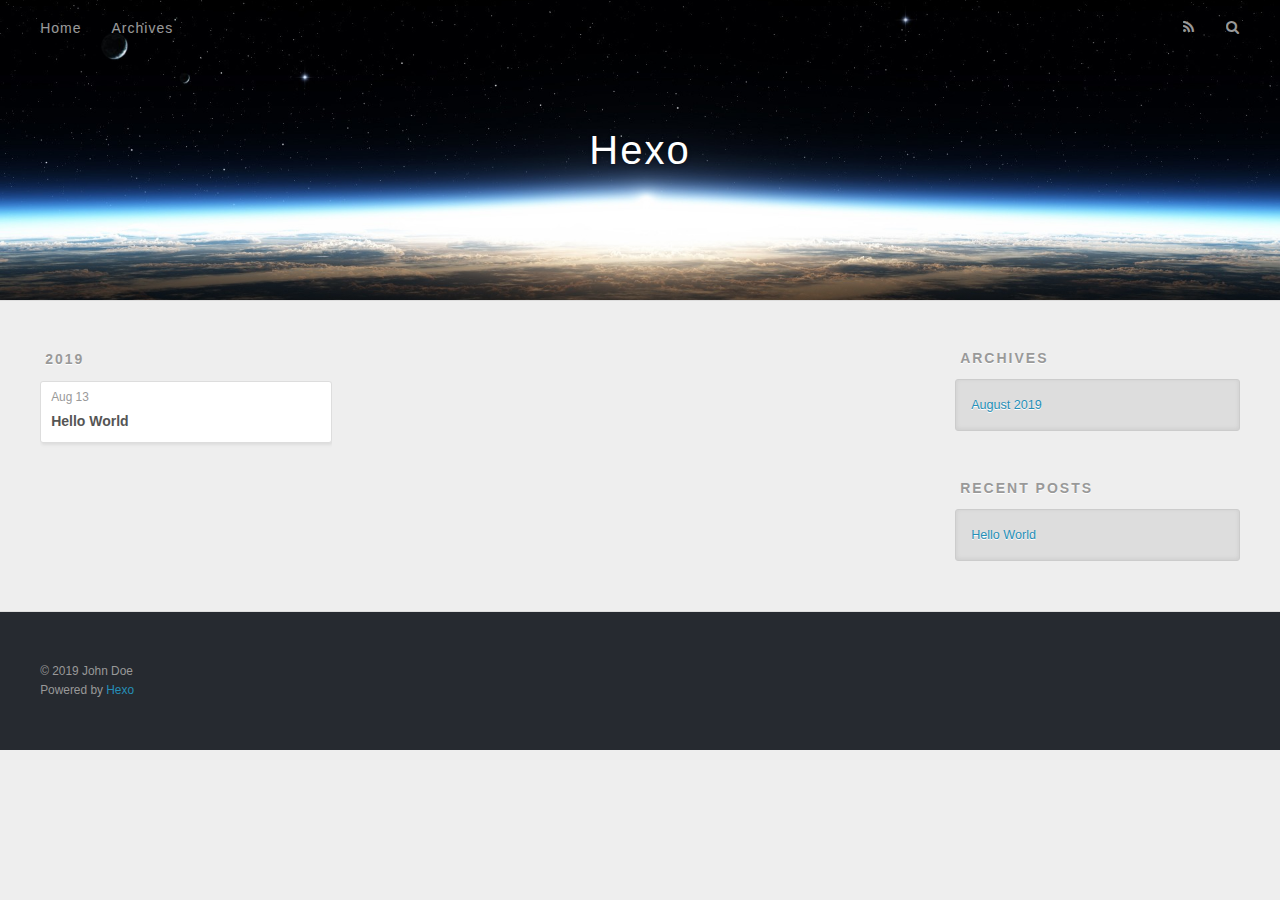
==== archives/index.html @ 09a15d5f "Site updated: 2019-08-13 16:59:25" ====
<!DOCTYPE html>
<html>
<head><meta name="generator" content="Hexo 3.9.0">
  <meta charset="utf-8">
  

  
  <title>Archives | Hexo</title>
  <meta name="viewport" content="width=device-width, initial-scale=1, maximum-scale=1">
  <meta property="og:type" content="website">
<meta property="og:title" content="Hexo">
<meta property="og:url" content="http://yoursite.com/archives/index.html">
<meta property="og:site_name" content="Hexo">
<meta property="og:locale" content="en">
<meta name="twitter:card" content="summary">
<meta name="twitter:title" content="Hexo">
  
    <link rel="alternate" href="/atom.xml" title="Hexo" type="application/atom+xml">
  
  
    <link rel="icon" href="/favicon.png">
  
  
    <link href="//fonts.googleapis.com/css?family=Source+Code+Pro" rel="stylesheet" type="text/css">
  
  <link rel="stylesheet" href="/css/style.css">
</head>
</html>
<body>
  <div id="container">
    <div id="wrap">
      <header id="header">
  <div id="banner"></div>
  <div id="header-outer" class="outer">
    <div id="header-title" class="inner">
      <h1 id="logo-wrap">
        <a href="/" id="logo">Hexo</a>
      </h1>
      
    </div>
    <div id="header-inner" class="inner">
      <nav id="main-nav">
        <a id="main-nav-toggle" class="nav-icon"></a>
        
          <a class="main-nav-link" href="/">Home</a>
        
          <a class="main-nav-link" href="/archives">Archives</a>
        
      </nav>
      <nav id="sub-nav">
        
          <a id="nav-rss-link" class="nav-icon" href="/atom.xml" title="RSS Feed"></a>
        
        <a id="nav-search-btn" class="nav-icon" title="Search"></a>
      </nav>
      <div id="search-form-wrap">
        <form action="//google.com/search" method="get" accept-charset="UTF-8" class="search-form"><input type="search" name="q" class="search-form-input" placeholder="Search"><button type="submit" class="search-form-submit">&#xF002;</button><input type="hidden" name="sitesearch" value="http://yoursite.com"></form>
      </div>
    </div>
  </div>
</header>
      <div class="outer">
        <section id="main">
  
  
    
    
      
      
      <section class="archives-wrap">
        <div class="archive-year-wrap">
          <a href="/archives/2019" class="archive-year">2019</a>
        </div>
        <div class="archives">
    
    <article class="archive-article archive-type-post">
  <div class="archive-article-inner">
    <header class="archive-article-header">
      <a href="/2019/08/13/hello-world/" class="archive-article-date">
  <time datetime="2019-08-13T07:49:22.773Z" itemprop="datePublished">Aug 13</time>
</a>
      
  
    <h1 itemprop="name">
      <a class="archive-article-title" href="/2019/08/13/hello-world/">Hello World</a>
    </h1>
  

    </header>
  </div>
</article>
  
  
    </div></section>
  


</section>
        
          <aside id="sidebar">
  
    

  
    

  
    
  
    
  <div class="widget-wrap">
    <h3 class="widget-title">Archives</h3>
    <div class="widget">
      <ul class="archive-list"><li class="archive-list-item"><a class="archive-list-link" href="/archives/2019/08/">August 2019</a></li></ul>
    </div>
  </div>


  
    
  <div class="widget-wrap">
    <h3 class="widget-title">Recent Posts</h3>
    <div class="widget">
      <ul>
        
          <li>
            <a href="/2019/08/13/hello-world/">Hello World</a>
          </li>
        
      </ul>
    </div>
  </div>

  
</aside>
        
      </div>
      <footer id="footer">
  
  <div class="outer">
    <div id="footer-info" class="inner">
      &copy; 2019 John Doe<br>
      Powered by <a href="http://hexo.io/" target="_blank">Hexo</a>
    </div>
  </div>
</footer>
    </div>
    <nav id="mobile-nav">
  
    <a href="/" class="mobile-nav-link">Home</a>
  
    <a href="/archives" class="mobile-nav-link">Archives</a>
  
</nav>
    

<script src="//ajax.googleapis.com/ajax/libs/jquery/2.0.3/jquery.min.js"></script>


  <link rel="stylesheet" href="/fancybox/jquery.fancybox.css">
  <script src="/fancybox/jquery.fancybox.pack.js"></script>


<script src="/js/script.js"></script>



  </div>
</body>
</html>
---- css/style.css ----
body {
  width: 100%;
}
body:before,
body:after {
  content: "";
  display: table;
}
body:after {
  clear: both;
}
html,
body,
div,
span,
applet,
object,
iframe,
h1,
h2,
h3,
h4,
h5,
h6,
p,
blockquote,
pre,
a,
abbr,
acronym,
address,
big,
cite,
code,
del,
dfn,
em,
img,
ins,
kbd,
q,
s,
samp,
small,
strike,
strong,
sub,
sup,
tt,
var,
dl,
dt,
dd,
ol,
ul,
li,
fieldset,
form,
label,
legend,
table,
caption,
tbody,
tfoot,
thead,
tr,
th,
td {
  margin: 0;
  padding: 0;
  border: 0;
  outline: 0;
  font-weight: inherit;
  font-style: inherit;
  font-family: inherit;
  font-size: 100%;
  vertical-align: baseline;
}
body {
  line-height: 1;
  color: #000;
  background: #fff;
}
ol,
ul {
  list-style: none;
}
table {
  border-collapse: separate;
  border-spacing: 0;
  vertical-align: middle;
}
caption,
th,
td {
  text-align: left;
  font-weight: normal;
  vertical-align: middle;
}
a img {
  border: none;
}
input,
button {
  margin: 0;
  padding: 0;
}
input::-moz-focus-inner,
button::-moz-focus-inner {
  border: 0;
  padding: 0;
}
@font-face {
  font-family: FontAwesome;
  font-style: normal;
  font-weight: normal;
  src: url("fonts/fontawesome-webfont.eot?v=#4.0.3");
  src: url("fonts/fontawesome-webfont.eot?#iefix&v=#4.0.3") format("embedded-opentype"), url("fonts/fontawesome-webfont.woff?v=#4.0.3") format("woff"), url("fonts/fontawesome-webfont.ttf?v=#4.0.3") format("truetype"), url("fonts/fontawesome-webfont.svg#fontawesomeregular?v=#4.0.3") format("svg");
}
html,
body,
#container {
  height: 100%;
}
body {
  background: #eee;
  font: 14px -apple-system, BlinkMacSystemFont, "Segoe UI", "Roboto", "Oxygen", "Ubuntu", "Cantarell", "Fira Sans", "Droid Sans", "Helvetica Neue", sans-serif;
  -webkit-text-size-adjust: 100%;
}
.outer {
  max-width: 1220px;
  margin: 0 auto;
  padding: 0 20px;
}
.outer:before,
.outer:after {
  content: "";
  display: table;
}
.outer:after {
  clear: both;
}
.inner {
  display: inline;
  float: left;
  width: 98.33333333333333%;
  margin: 0 0.833333333333333%;
}
.left,
.alignleft {
  float: left;
}
.right,
.alignright {
  float: right;
}
.clear {
  clear: both;
}
#container {
  position: relative;
}
.mobile-nav-on {
  overflow: hidden;
}
#wrap {
  height: 100%;
  width: 100%;
  position: absolute;
  top: 0;
  left: 0;
  -webkit-transition: 0.2s ease-out;
  -moz-transition: 0.2s ease-out;
  -ms-transition: 0.2s ease-out;
  transition: 0.2s ease-out;
  z-index: 1;
  background: #eee;
}
.mobile-nav-on #wrap {
  left: 280px;
}
@media screen and (min-width: 768px) {
  #main {
    display: inline;
    float: left;
    width: 73.33333333333333%;
    margin: 0 0.833333333333333%;
  }
}
.article-date,
.article-category-link,
.archive-year,
.widget-title {
  text-decoration: none;
  text-transform: uppercase;
  letter-spacing: 2px;
  color: #999;
  margin-bottom: 1em;
  margin-left: 5px;
  line-height: 1em;
  text-shadow: 0 1px #fff;
  font-weight: bold;
}
.article-inner,
.archive-article-inner {
  background: #fff;
  -webkit-box-shadow: 1px 2px 3px #ddd;
  box-shadow: 1px 2px 3px #ddd;
  border: 1px solid #ddd;
  border-radius: 3px;
}
.article-entry h1,
.widget h1 {
  font-size: 2em;
}
.article-entry h2,
.widget h2 {
  font-size: 1.5em;
}
.article-entry h3,
.widget h3 {
  font-size: 1.3em;
}
.article-entry h4,
.widget h4 {
  font-size: 1.2em;
}
.article-entry h5,
.widget h5 {
  font-size: 1em;
}
.article-entry h6,
.widget h6 {
  font-size: 1em;
  color: #999;
}
.article-entry hr,
.widget hr {
  border: 1px dashed #ddd;
}
.article-entry strong,
.widget strong {
  font-weight: bold;
}
.article-entry em,
.widget em,
.article-entry cite,
.widget cite {
  font-style: italic;
}
.article-entry sup,
.widget sup,
.article-entry sub,
.widget sub {
  font-size: 0.75em;
  line-height: 0;
  position: relative;
  vertical-align: baseline;
}
.article-entry sup,
.widget sup {
  top: -0.5em;
}
.article-entry sub,
.widget sub {
  bottom: -0.2em;
}
.article-entry small,
.widget small {
  font-size: 0.85em;
}
.article-entry acronym,
.widget acronym,
.article-entry abbr,
.widget abbr {
  border-bottom: 1px dotted;
}
.article-entry ul,
.widget ul,
.article-entry ol,
.widget ol,
.article-entry dl,
.widget dl {
  margin: 0 20px;
  line-height: 1.6em;
}
.article-entry ul ul,
.widget ul ul,
.article-entry ol ul,
.widget ol ul,
.article-entry ul ol,
.widget ul ol,
.article-entry ol ol,
.widget ol ol {
  margin-top: 0;
  margin-bottom: 0;
}
.article-entry ul,
.widget ul {
  list-style: disc;
}
.article-entry ol,
.widget ol {
  list-style: decimal;
}
.article-entry dt,
.widget dt {
  font-weight: bold;
}
#header {
  height: 300px;
  position: relative;
  border-bottom: 1px solid #ddd;
}
#header:before,
#header:after {
  content: "";
  position: absolute;
  left: 0;
  right: 0;
  height: 40px;
}
#header:before {
  top: 0;
  background: -webkit-linear-gradient(rgba(0,0,0,0.2), transparent);
  background: -moz-linear-gradient(rgba(0,0,0,0.2), transparent);
  background: -ms-linear-gradient(rgba(0,0,0,0.2), transparent);
  background: linear-gradient(rgba(0,0,0,0.2), transparent);
}
#header:after {
  bottom: 0;
  background: -webkit-linear-gradient(transparent, rgba(0,0,0,0.2));
  background: -moz-linear-gradient(transparent, rgba(0,0,0,0.2));
  background: -ms-linear-gradient(transparent, rgba(0,0,0,0.2));
  background: linear-gradient(transparent, rgba(0,0,0,0.2));
}
#header-outer {
  height: 100%;
  position: relative;
}
#header-inner {
  position: relative;
  overflow: hidden;
}
#banner {
  position: absolute;
  top: 0;
  left: 0;
  width: 100%;
  height: 100%;
  background: url("images/banner.jpg") center #000;
  -webkit-background-size: cover;
  -moz-background-size: cover;
  background-size: cover;
  z-index: -1;
}
#header-title {
  text-align: center;
  height: 40px;
  position: absolute;
  top: 50%;
  left: 0;
  margin-top: -20px;
}
#logo,
#subtitle {
  text-decoration: none;
  color: #fff;
  font-weight: 300;
  text-shadow: 0 1px 4px rgba(0,0,0,0.3);
}
#logo {
  font-size: 40px;
  line-height: 40px;
  letter-spacing: 2px;
}
#subtitle {
  font-size: 16px;
  line-height: 16px;
  letter-spacing: 1px;
}
#subtitle-wrap {
  margin-top: 16px;
}
#main-nav {
  float: left;
  margin-left: -15px;
}
.nav-icon,
.main-nav-link {
  float: left;
  color: #fff;
  opacity: 0.6;
  text-decoration: none;
  text-shadow: 0 1px rgba(0,0,0,0.2);
  -webkit-transition: opacity 0.2s;
  -moz-transition: opacity 0.2s;
  -ms-transition: opacity 0.2s;
  transition: opacity 0.2s;
  display: block;
  padding: 20px 15px;
}
.nav-icon:hover,
.main-nav-link:hover {
  opacity: 1;
}
.nav-icon {
  font-family: FontAwesome;
  text-align: center;
  font-size: 14px;
  width: 14px;
  height: 14px;
  padding: 20px 15px;
  position: relative;
  cursor: pointer;
}
.main-nav-link {
  font-weight: 300;
  letter-spacing: 1px;
}
@media screen and (max-width: 479px) {
  .main-nav-link {
    display: none;
  }
}
#main-nav-toggle {
  display: none;
}
#main-nav-toggle:before {
  content: "\f0c9";
}
@media screen and (max-width: 479px) {
  #main-nav-toggle {
    display: block;
  }
}
#sub-nav {
  float: right;
  margin-right: -15px;
}
#nav-rss-link:before {
  content: "\f09e";
}
#nav-search-btn:before {
  content: "\f002";
}
#search-form-wrap {
  position: absolute;
  top: 15px;
  width: 150px;
  height: 30px;
  right: -150px;
  opacity: 0;
  -webkit-transition: 0.2s ease-out;
  -moz-transition: 0.2s ease-out;
  -ms-transition: 0.2s ease-out;
  transition: 0.2s ease-out;
}
#search-form-wrap.on {
  opacity: 1;
  right: 0;
}
@media screen and (max-width: 479px) {
  #search-form-wrap {
    width: 100%;
    right: -100%;
  }
}
.search-form {
  position: absolute;
  top: 0;
  left: 0;
  right: 0;
  background: #fff;
  padding: 5px 15px;
  border-radius: 15px;
  -webkit-box-shadow: 0 0 10px rgba(0,0,0,0.3);
  box-shadow: 0 0 10px rgba(0,0,0,0.3);
}
.search-form-input {
  border: none;
  background: none;
  color: #555;
  width: 100%;
  font: 13px -apple-system, BlinkMacSystemFont, "Segoe UI", "Roboto", "Oxygen", "Ubuntu", "Cantarell", "Fira Sans", "Droid Sans", "Helvetica Neue", sans-serif;
  outline: none;
}
.search-form-input::-webkit-search-results-decoration,
.search-form-input::-webkit-search-cancel-button {
  -webkit-appearance: none;
}
.search-form-submit {
  position: absolute;
  top: 50%;
  right: 10px;
  margin-top: -7px;
  font: 13px FontAwesome;
  border: none;
  background: none;
  color: #bbb;
  cursor: pointer;
}
.search-form-submit:hover,
.search-form-submit:focus {
  color: #777;
}
.article {
  margin: 50px 0;
}
.article-inner {
  overflow: hidden;
}
.article-meta:before,
.article-meta:after {
  content: "";
  display: table;
}
.article-meta:after {
  clear: both;
}
.article-date {
  float: left;
}
.article-category {
  float: left;
  line-height: 1em;
  color: #ccc;
  text-shadow: 0 1px #fff;
  margin-left: 8px;
}
.article-category:before {
  content: "\2022";
}
.article-category-link {
  margin: 0 12px 1em;
}
.article-header {
  padding: 20px 20px 0;
}
.article-title {
  text-decoration: none;
  font-size: 2em;
  font-weight: bold;
  color: #555;
  line-height: 1.1em;
  -webkit-transition: color 0.2s;
  -moz-transition: color 0.2s;
  -ms-transition: color 0.2s;
  transition: color 0.2s;
}
a.article-title:hover {
  color: #258fb8;
}
.article-entry {
  color: #555;
  padding: 0 20px;
}
.article-entry:before,
.article-entry:after {
  content: "";
  display: table;
}
.article-entry:after {
  clear: both;
}
.article-entry p,
.article-entry table {
  line-height: 1.6em;
  margin: 1.6em 0;
}
.article-entry h1,
.article-entry h2,
.article-entry h3,
.article-entry h4,
.article-entry h5,
.article-entry h6 {
  font-weight: bold;
}
.article-entry h1,
.article-entry h2,
.article-entry h3,
.article-entry h4,
.article-entry h5,
.article-entry h6 {
  line-height: 1.1em;
  margin: 1.1em 0;
}
.article-entry a {
  color: #258fb8;
  text-decoration: none;
}
.article-entry a:hover {
  text-decoration: underline;
}
.article-entry ul,
.article-entry ol,
.article-entry dl {
  margin-top: 1.6em;
  margin-bottom: 1.6em;
}
.article-entry img,
.article-entry video {
  max-width: 100%;
  height: auto;
  display: block;
  margin: auto;
}
.article-entry iframe {
  border: none;
}
.article-entry table {
  width: 100%;
  border-collapse: collapse;
  border-spacing: 0;
}
.article-entry th {
  font-weight: bold;
  border-bottom: 3px solid #ddd;
  padding-bottom: 0.5em;
}
.article-entry td {
  border-bottom: 1px solid #ddd;
  padding: 10px 0;
}
.article-entry blockquote {
  font-family: Georgia, "Times New Roman", serif;
  font-size: 1.4em;
  margin: 1.6em 20px;
  text-align: center;
}
.article-entry blockquote footer {
  font-size: 14px;
  margin: 1.6em 0;
  font-family: -apple-system, BlinkMacSystemFont, "Segoe UI", "Roboto", "Oxygen", "Ubuntu", "Cantarell", "Fira Sans", "Droid Sans", "Helvetica Neue", sans-serif;
}
.article-entry blockquote footer cite:before {
  content: "—";
  padding: 0 0.5em;
}
.article-entry .pullquote {
  text-align: left;
  width: 45%;
  margin: 0;
}
.article-entry .pullquote.left {
  margin-left: 0.5em;
  margin-right: 1em;
}
.article-entry .pullquote.right {
  margin-right: 0.5em;
  margin-left: 1em;
}
.article-entry .caption {
  color: #999;
  display: block;
  font-size: 0.9em;
  margin-top: 0.5em;
  position: relative;
  text-align: center;
}
.article-entry .video-container {
  position: relative;
  padding-top: 56.25%;
  height: 0;
  overflow: hidden;
}
.article-entry .video-container iframe,
.article-entry .video-container object,
.article-entry .video-container embed {
  position: absolute;
  top: 0;
  left: 0;
  width: 100%;
  height: 100%;
  margin-top: 0;
}
.article-more-link a {
  display: inline-block;
  line-height: 1em;
  padding: 6px 15px;
  border-radius: 15px;
  background: #eee;
  color: #999;
  text-shadow: 0 1px #fff;
  text-decoration: none;
}
.article-more-link a:hover {
  background: #258fb8;
  color: #fff;
  text-decoration: none;
  text-shadow: 0 1px #1e7293;
}
.article-footer {
  font-size: 0.85em;
  line-height: 1.6em;
  border-top: 1px solid #ddd;
  padding-top: 1.6em;
  margin: 0 20px 20px;
}
.article-footer:before,
.article-footer:after {
  content: "";
  display: table;
}
.article-footer:after {
  clear: both;
}
.article-footer a {
  color: #999;
  text-decoration: none;
}
.article-footer a:hover {
  color: #555;
}
.article-tag-list-item {
  float: left;
  margin-right: 10px;
}
.article-tag-list-link:before {
  content: "#";
}
.article-comment-link {
  float: right;
}
.article-comment-link:before {
  content: "\f075";
  font-family: FontAwesome;
  padding-right: 8px;
}
.article-share-link {
  cursor: pointer;
  float: right;
  margin-left: 20px;
}
.article-share-link:before {
  content: "\f064";
  font-family: FontAwesome;
  padding-right: 6px;
}
#article-nav {
  position: relative;
}
#article-nav:before,
#article-nav:after {
  content: "";
  display: table;
}
#article-nav:after {
  clear: both;
}
@media screen and (min-width: 768px) {
  #article-nav {
    margin: 50px 0;
  }
  #article-nav:before {
    width: 8px;
    height: 8px;
    position: absolute;
    top: 50%;
    left: 50%;
    margin-top: -4px;
    margin-left: -4px;
    content: "";
    border-radius: 50%;
    background: #ddd;
    -webkit-box-shadow: 0 1px 2px #fff;
    box-shadow: 0 1px 2px #fff;
  }
}
.article-nav-link-wrap {
  text-decoration: none;
  text-shadow: 0 1px #fff;
  color: #999;
  -webkit-box-sizing: border-box;
  -moz-box-sizing: border-box;
  box-sizing: border-box;
  margin-top: 50px;
  text-align: center;
  display: block;
}
.article-nav-link-wrap:hover {
  color: #555;
}
@media screen and (min-width: 768px) {
  .article-nav-link-wrap {
    width: 50%;
    margin-top: 0;
  }
}
@media screen and (min-width: 768px) {
  #article-nav-newer {
    float: left;
    text-align: right;
    padding-right: 20px;
  }
}
@media screen and (min-width: 768px) {
  #article-nav-older {
    float: right;
    text-align: left;
    padding-left: 20px;
  }
}
.article-nav-caption {
  text-transform: uppercase;
  letter-spacing: 2px;
  color: #ddd;
  line-height: 1em;
  font-weight: bold;
}
#article-nav-newer .article-nav-caption {
  margin-right: -2px;
}
.article-nav-title {
  font-size: 0.85em;
  line-height: 1.6em;
  margin-top: 0.5em;
}
.article-share-box {
  position: absolute;
  display: none;
  background: #fff;
  -webkit-box-shadow: 1px 2px 10px rgba(0,0,0,0.2);
  box-shadow: 1px 2px 10px rgba(0,0,0,0.2);
  border-radius: 3px;
  margin-left: -145px;
  overflow: hidden;
  z-index: 1;
}
.article-share-box.on {
  display: block;
}
.article-share-input {
  width: 100%;
  background: none;
  -webkit-box-sizing: border-box;
  -moz-box-sizing: border-box;
  box-sizing: border-box;
  font: 14px -apple-system, BlinkMacSystemFont, "Segoe UI", "Roboto", "Oxygen", "Ubuntu", "Cantarell", "Fira Sans", "Droid Sans", "Helvetica Neue", sans-serif;
  padding: 0 15px;
  color: #555;
  outline: none;
  border: 1px solid #ddd;
  border-radius: 3px 3px 0 0;
  height: 36px;
  line-height: 36px;
}
.article-share-links {
  background: #eee;
}
.article-share-links:before,
.article-share-links:after {
  content: "";
  display: table;
}
.article-share-links:after {
  clear: both;
}
.article-share-twitter,
.article-share-facebook,
.article-share-pinterest,
.article-share-google {
  width: 50px;
  height: 36px;
  display: block;
  float: left;
  position: relative;
  color: #999;
  text-shadow: 0 1px #fff;
}
.article-share-twitter:before,
.article-share-facebook:before,
.article-share-pinterest:before,
.article-share-google:before {
  font-size: 20px;
  font-family: FontAwesome;
  width: 20px;
  height: 20px;
  position: absolute;
  top: 50%;
  left: 50%;
  margin-top: -10px;
  margin-left: -10px;
  text-align: center;
}
.article-share-twitter:hover,
.article-share-facebook:hover,
.article-share-pinterest:hover,
.article-share-google:hover {
  color: #fff;
}
.article-share-twitter:before {
  content: "\f099";
}
.article-share-twitter:hover {
  background: #00aced;
  text-shadow: 0 1px #008abe;
}
.article-share-facebook:before {
  content: "\f09a";
}
.article-share-facebook:hover {
  background: #3b5998;
  text-shadow: 0 1px #2f477a;
}
.article-share-pinterest:before {
  content: "\f0d2";
}
.article-share-pinterest:hover {
  background: #cb2027;
  text-shadow: 0 1px #a21a1f;
}
.article-share-google:before {
  content: "\f0d5";
}
.article-share-google:hover {
  background: #dd4b39;
  text-shadow: 0 1px #be3221;
}
.article-gallery {
  background: #000;
  position: relative;
}
.article-gallery-photos {
  position: relative;
  overflow: hidden;
}
.article-gallery-img {
  display: none;
  max-width: 100%;
}
.article-gallery-img:first-child {
  display: block;
}
.article-gallery-img.loaded {
  position: absolute;
  display: block;
}
.article-gallery-img img {
  display: block;
  max-width: 100%;
  margin: 0 auto;
}
#comments {
  background: #fff;
  -webkit-box-shadow: 1px 2px 3px #ddd;
  box-shadow: 1px 2px 3px #ddd;
  padding: 20px;
  border: 1px solid #ddd;
  border-radius: 3px;
  margin: 50px 0;
}
#comments a {
  color: #258fb8;
}
.archives-wrap {
  margin: 50px 0;
}
.archives:before,
.archives:after {
  content: "";
  display: table;
}
.archives:after {
  clear: both;
}
.archive-year-wrap {
  margin-bottom: 1em;
}
.archives {
  -webkit-column-gap: 10px;
  -moz-column-gap: 10px;
  column-gap: 10px;
}
@media screen and (min-width: 480px) and (max-width: 767px) {
  .archives {
    -webkit-column-count: 2;
    -moz-column-count: 2;
    column-count: 2;
  }
}
@media screen and (min-width: 768px) {
  .archives {
    -webkit-column-count: 3;
    -moz-column-count: 3;
    column-count: 3;
  }
}
.archive-article {
  -webkit-column-break-inside: avoid;
  page-break-inside: avoid;
  overflow: hidden;
  break-inside: avoid-column;
}
.archive-article-inner {
  padding: 10px;
  margin-bottom: 15px;
}
.archive-article-title {
  text-decoration: none;
  font-weight: bold;
  color: #555;
  -webkit-transition: color 0.2s;
  -moz-transition: color 0.2s;
  -ms-transition: color 0.2s;
  transition: color 0.2s;
  line-height: 1.6em;
}
.archive-article-title:hover {
  color: #258fb8;
}
.archive-article-footer {
  margin-top: 1em;
}
.archive-article-date {
  color: #999;
  text-decoration: none;
  font-size: 0.85em;
  line-height: 1em;
  margin-bottom: 0.5em;
  display: block;
}
#page-nav {
  margin: 50px auto;
  background: #fff;
  -webkit-box-shadow: 1px 2px 3px #ddd;
  box-shadow: 1px 2px 3px #ddd;
  border: 1px solid #ddd;
  border-radius: 3px;
  text-align: center;
  color: #999;
  overflow: hidden;
}
#page-nav:before,
#page-nav:after {
  content: "";
  display: table;
}
#page-nav:after {
  clear: both;
}
#page-nav a,
#page-nav span {
  padding: 10px 20px;
  line-height: 1;
  height: 2ex;
}
#page-nav a {
  color: #999;
  text-decoration: none;
}
#page-nav a:hover {
  background: #999;
  color: #fff;
}
#page-nav .prev {
  float: left;
}
#page-nav .next {
  float: right;
}
#page-nav .page-number {
  display: inline-block;
}
@media screen and (max-width: 479px) {
  #page-nav .page-number {
    display: none;
  }
}
#page-nav .current {
  color: #555;
  font-weight: bold;
}
#page-nav .space {
  color: #ddd;
}
#footer {
  background: #262a30;
  padding: 50px 0;
  border-top: 1px solid #ddd;
  color: #999;
}
#footer a {
  color: #258fb8;
  text-decoration: none;
}
#footer a:hover {
  text-decoration: underline;
}
#footer-info {
  line-height: 1.6em;
  font-size: 0.85em;
}
.article-entry pre,
.article-entry .highlight {
  background: #2d2d2d;
  margin: 0 -20px;
  padding: 15px 20px;
  border-style: solid;
  border-color: #ddd;
  border-width: 1px 0;
  overflow: auto;
  color: #ccc;
  line-height: 22.400000000000002px;
}
.article-entry .highlight .gutter pre,
.article-entry .gist .gist-file .gist-data .line-numbers {
  color: #666;
  font-size: 0.85em;
}
.article-entry pre,
.article-entry code {
  font-family: "Source Code Pro", Consolas, Monaco, Menlo, Consolas, monospace;
}
.article-entry code {
  background: #eee;
  text-shadow: 0 1px #fff;
  padding: 0 0.3em;
}
.article-entry pre code {
  background: none;
  text-shadow: none;
  padding: 0;
}
.article-entry .highlight pre {
  border: none;
  margin: 0;
  padding: 0;
}
.article-entry .highlight table {
  margin: 0;
  width: auto;
}
.article-entry .highlight td {
  border: none;
  padding: 0;
}
.article-entry .highlight figcaption {
  font-size: 0.85em;
  color: #999;
  line-height: 1em;
  margin-bottom: 1em;
}
.article-entry .highlight figcaption:before,
.article-entry .highlight figcaption:after {
  content: "";
  display: table;
}
.article-entry .highlight figcaption:after {
  clear: both;
}
.article-entry .highlight figcaption a {
  float: right;
}
.article-entry .highlight .gutter pre {
  text-align: right;
  padding-right: 20px;
}
.article-entry .highlight .line {
  height: 22.400000000000002px;
}
.article-entry .highlight .line.marked {
  background: #515151;
}
.article-entry .gist {
  margin: 0 -20px;
  border-style: solid;
  border-color: #ddd;
  border-width: 1px 0;
  background: #2d2d2d;
  padding: 15px 20px 15px 0;
}
.article-entry .gist .gist-file {
  border: none;
  font-family: "Source Code Pro", Consolas, Monaco, Menlo, Consolas, monospace;
  margin: 0;
}
.article-entry .gist .gist-file .gist-data {
  background: none;
  border: none;
}
.article-entry .gist .gist-file .gist-data .line-numbers {
  background: none;
  border: none;
  padding: 0 20px 0 0;
}
.article-entry .gist .gist-file .gist-data .line-data {
  padding: 0 !important;
}
.article-entry .gist .gist-file .highlight {
  margin: 0;
  padding: 0;
  border: none;
}
.article-entry .gist .gist-file .gist-meta {
  background: #2d2d2d;
  color: #999;
  font: 0.85em -apple-system, BlinkMacSystemFont, "Segoe UI", "Roboto", "Oxygen", "Ubuntu", "Cantarell", "Fira Sans", "Droid Sans", "Helvetica Neue", sans-serif;
  text-shadow: 0 0;
  padding: 0;
  margin-top: 1em;
  margin-left: 20px;
}
.article-entry .gist .gist-file .gist-meta a {
  color: #258fb8;
  font-weight: normal;
}
.article-entry .gist .gist-file .gist-meta a:hover {
  text-decoration: underline;
}
pre .comment,
pre .title {
  color: #999;
}
pre .variable,
pre .attribute,
pre .tag,
pre .regexp,
pre .ruby .constant,
pre .xml .tag .title,
pre .xml .pi,
pre .xml .doctype,
pre .html .doctype,
pre .css .id,
pre .css .class,
pre .css .pseudo {
  color: #f2777a;
}
pre .number,
pre .preprocessor,
pre .built_in,
pre .literal,
pre .params,
pre .constant {
  color: #f99157;
}
pre .class,
pre .ruby .class .title,
pre .css .rules .attribute {
  color: #9c9;
}
pre .string,
pre .value,
pre .inheritance,
pre .header,
pre .ruby .symbol,
pre .xml .cdata {
  color: #9c9;
}
pre .css .hexcolor {
  color: #6cc;
}
pre .function,
pre .python .decorator,
pre .python .title,
pre .ruby .function .title,
pre .ruby .title .keyword,
pre .perl .sub,
pre .javascript .title,
pre .coffeescript .title {
  color: #69c;
}
pre .keyword,
pre .javascript .function {
  color: #c9c;
}
@media screen and (max-width: 479px) {
  #mobile-nav {
    position: absolute;
    top: 0;
    left: 0;
    width: 280px;
    height: 100%;
    background: #191919;
    border-right: 1px solid #fff;
  }
}
@media screen and (max-width: 479px) {
  .mobile-nav-link {
    display: block;
    color: #999;
    text-decoration: none;
    padding: 15px 20px;
    font-weight: bold;
  }
  .mobile-nav-link:hover {
    color: #fff;
  }
}
@media screen and (min-width: 768px) {
  #sidebar {
    display: inline;
    float: left;
    width: 23.333333333333332%;
    margin: 0 0.833333333333333%;
  }
}
.widget-wrap {
  margin: 50px 0;
}
.widget {
  color: #777;
  text-shadow: 0 1px #fff;
  background: #ddd;
  -webkit-box-shadow: 0 -1px 4px #ccc inset;
  box-shadow: 0 -1px 4px #ccc inset;
  border: 1px solid #ccc;
  padding: 15px;
  border-radius: 3px;
}
.widget a {
  color: #258fb8;
  text-decoration: none;
}
.widget a:hover {
  text-decoration: underline;
}
.widget ul ul,
.widget ol ul,
.widget dl ul,
.widget ul ol,
.widget ol ol,
.widget dl ol,
.widget ul dl,
.widget ol dl,
.widget dl dl {
  margin-left: 15px;
  list-style: disc;
}
.widget {
  line-height: 1.6em;
  word-wrap: break-word;
  font-size: 0.9em;
}
.widget ul,
.widget ol {
  list-style: none;
  margin: 0;
}
.widget ul ul,
.widget ol ul,
.widget ul ol,
.widget ol ol {
  margin: 0 20px;
}
.widget ul ul,
.widget ol ul {
  list-style: disc;
}
.widget ul ol,
.widget ol ol {
  list-style: decimal;
}
.category-list-count,
.tag-list-count,
.archive-list-count {
  padding-left: 5px;
  color: #999;
  font-size: 0.85em;
}
.category-list-count:before,
.tag-list-count:before,
.archive-list-count:before {
  content: "(";
}
.category-list-count:after,
.tag-list-count:after,
.archive-list-count:after {
  content: ")";
}
.tagcloud a {
  margin-right: 5px;
  display: inline-block;
}
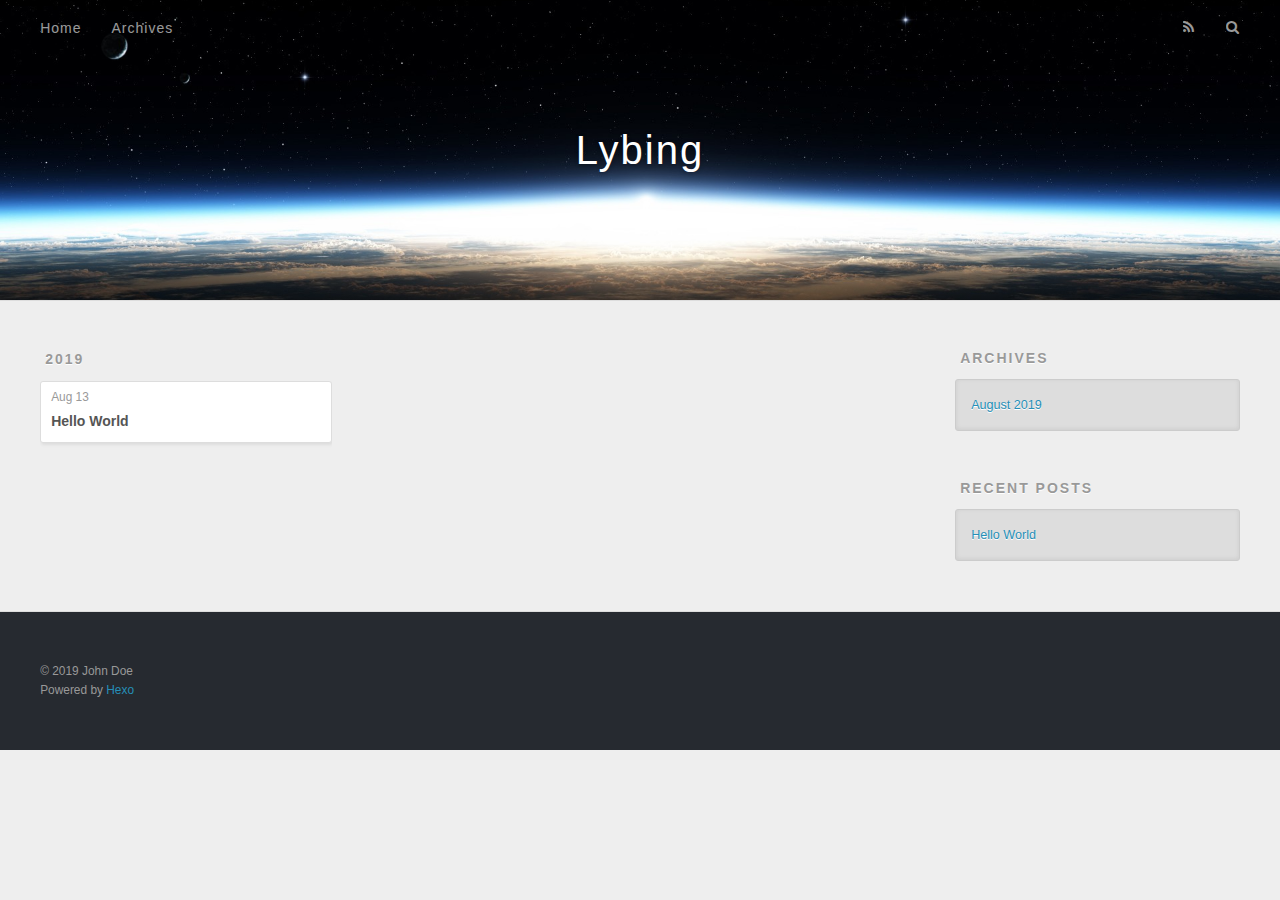
==== commit 02fc23bc: "Site updated: 2019-08-13 17:02:22" ====
--- a/archives/index.html
+++ b/archives/index.html
@@ -5,17 +5,18 @@
   
 
   
-  <title>Archives | Hexo</title>
+  <title>Archives | Lybing</title>
   <meta name="viewport" content="width=device-width, initial-scale=1, maximum-scale=1">
-  <meta property="og:type" content="website">
-<meta property="og:title" content="Hexo">
+  <meta name="keywords" content="C++,Java">
+<meta property="og:type" content="website">
+<meta property="og:title" content="Lybing">
 <meta property="og:url" content="http://yoursite.com/archives/index.html">
-<meta property="og:site_name" content="Hexo">
+<meta property="og:site_name" content="Lybing">
 <meta property="og:locale" content="en">
 <meta name="twitter:card" content="summary">
-<meta name="twitter:title" content="Hexo">
+<meta name="twitter:title" content="Lybing">
   
-    <link rel="alternate" href="/atom.xml" title="Hexo" type="application/atom+xml">
+    <link rel="alternate" href="/atom.xml" title="Lybing" type="application/atom+xml">
   
   
     <link rel="icon" href="/favicon.png">
@@ -34,7 +35,7 @@
   <div id="header-outer" class="outer">
     <div id="header-title" class="inner">
       <h1 id="logo-wrap">
-        <a href="/" id="logo">Hexo</a>
+        <a href="/" id="logo">Lybing</a>
       </h1>
       
     </div>
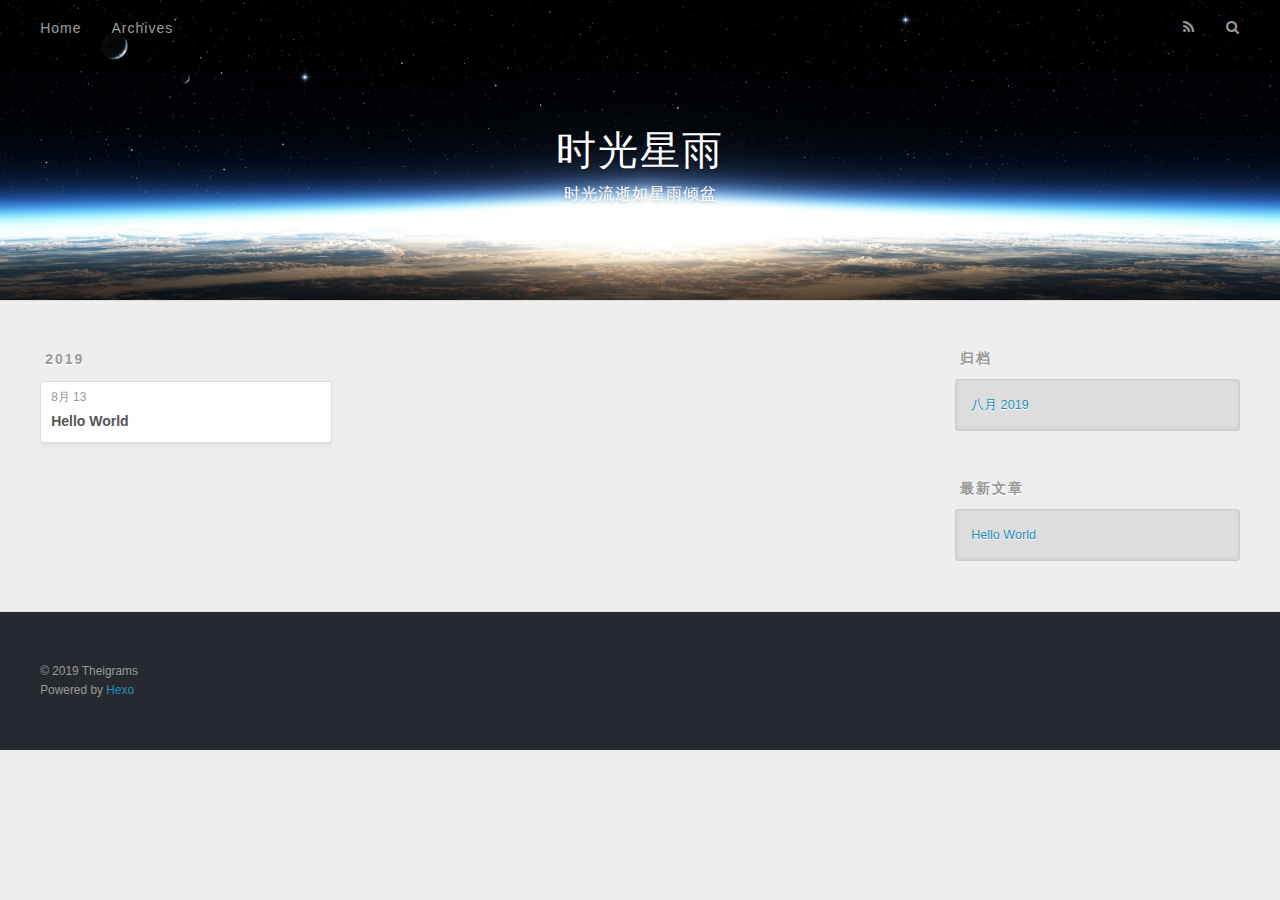
==== commit 2868e224: "Site updated: 2019-08-13 17:12:37" ====
--- a/archives/index.html
+++ b/archives/index.html
@@ -5,18 +5,21 @@
   
 
   
-  <title>Archives | Lybing</title>
+  <title>归档 | 时光星雨</title>
   <meta name="viewport" content="width=device-width, initial-scale=1, maximum-scale=1">
-  <meta name="keywords" content="C++,Java">
+  <meta name="description" content="Master record">
+<meta name="keywords" content="Python, Manjaro, Machine Learning">
 <meta property="og:type" content="website">
-<meta property="og:title" content="Lybing">
+<meta property="og:title" content="时光星雨">
 <meta property="og:url" content="http://yoursite.com/archives/index.html">
-<meta property="og:site_name" content="Lybing">
-<meta property="og:locale" content="en">
+<meta property="og:site_name" content="时光星雨">
+<meta property="og:description" content="Master record">
+<meta property="og:locale" content="zh-CN">
 <meta name="twitter:card" content="summary">
-<meta name="twitter:title" content="Lybing">
+<meta name="twitter:title" content="时光星雨">
+<meta name="twitter:description" content="Master record">
   
-    <link rel="alternate" href="/atom.xml" title="Lybing" type="application/atom+xml">
+    <link rel="alternate" href="/atom.xml" title="时光星雨" type="application/atom+xml">
   
   
     <link rel="icon" href="/favicon.png">
@@ -35,8 +38,12 @@
   <div id="header-outer" class="outer">
     <div id="header-title" class="inner">
       <h1 id="logo-wrap">
-        <a href="/" id="logo">Lybing</a>
+        <a href="/" id="logo">时光星雨</a>
       </h1>
+      
+        <h2 id="subtitle-wrap">
+          <a href="/" id="subtitle">时光流逝如星雨倾盆</a>
+        </h2>
       
     </div>
     <div id="header-inner" class="inner">
@@ -52,7 +59,7 @@
         
           <a id="nav-rss-link" class="nav-icon" href="/atom.xml" title="RSS Feed"></a>
         
-        <a id="nav-search-btn" class="nav-icon" title="Search"></a>
+        <a id="nav-search-btn" class="nav-icon" title="搜索"></a>
       </nav>
       <div id="search-form-wrap">
         <form action="//google.com/search" method="get" accept-charset="UTF-8" class="search-form"><input type="search" name="q" class="search-form-input" placeholder="Search"><button type="submit" class="search-form-submit">&#xF002;</button><input type="hidden" name="sitesearch" value="http://yoursite.com"></form>
@@ -78,7 +85,7 @@
   <div class="archive-article-inner">
     <header class="archive-article-header">
       <a href="/2019/08/13/hello-world/" class="archive-article-date">
-  <time datetime="2019-08-13T07:49:22.773Z" itemprop="datePublished">Aug 13</time>
+  <time datetime="2019-08-13T07:49:22.773Z" itemprop="datePublished">8月 13</time>
 </a>
       
   
@@ -110,9 +117,9 @@
   
     
   <div class="widget-wrap">
-    <h3 class="widget-title">Archives</h3>
+    <h3 class="widget-title">归档</h3>
     <div class="widget">
-      <ul class="archive-list"><li class="archive-list-item"><a class="archive-list-link" href="/archives/2019/08/">August 2019</a></li></ul>
+      <ul class="archive-list"><li class="archive-list-item"><a class="archive-list-link" href="/archives/2019/08/">八月 2019</a></li></ul>
     </div>
   </div>
 
@@ -120,7 +127,7 @@
   
     
   <div class="widget-wrap">
-    <h3 class="widget-title">Recent Posts</h3>
+    <h3 class="widget-title">最新文章</h3>
     <div class="widget">
       <ul>
         
@@ -140,7 +147,7 @@
   
   <div class="outer">
     <div id="footer-info" class="inner">
-      &copy; 2019 John Doe<br>
+      &copy; 2019 Theigrams<br>
       Powered by <a href="http://hexo.io/" target="_blank">Hexo</a>
     </div>
   </div>
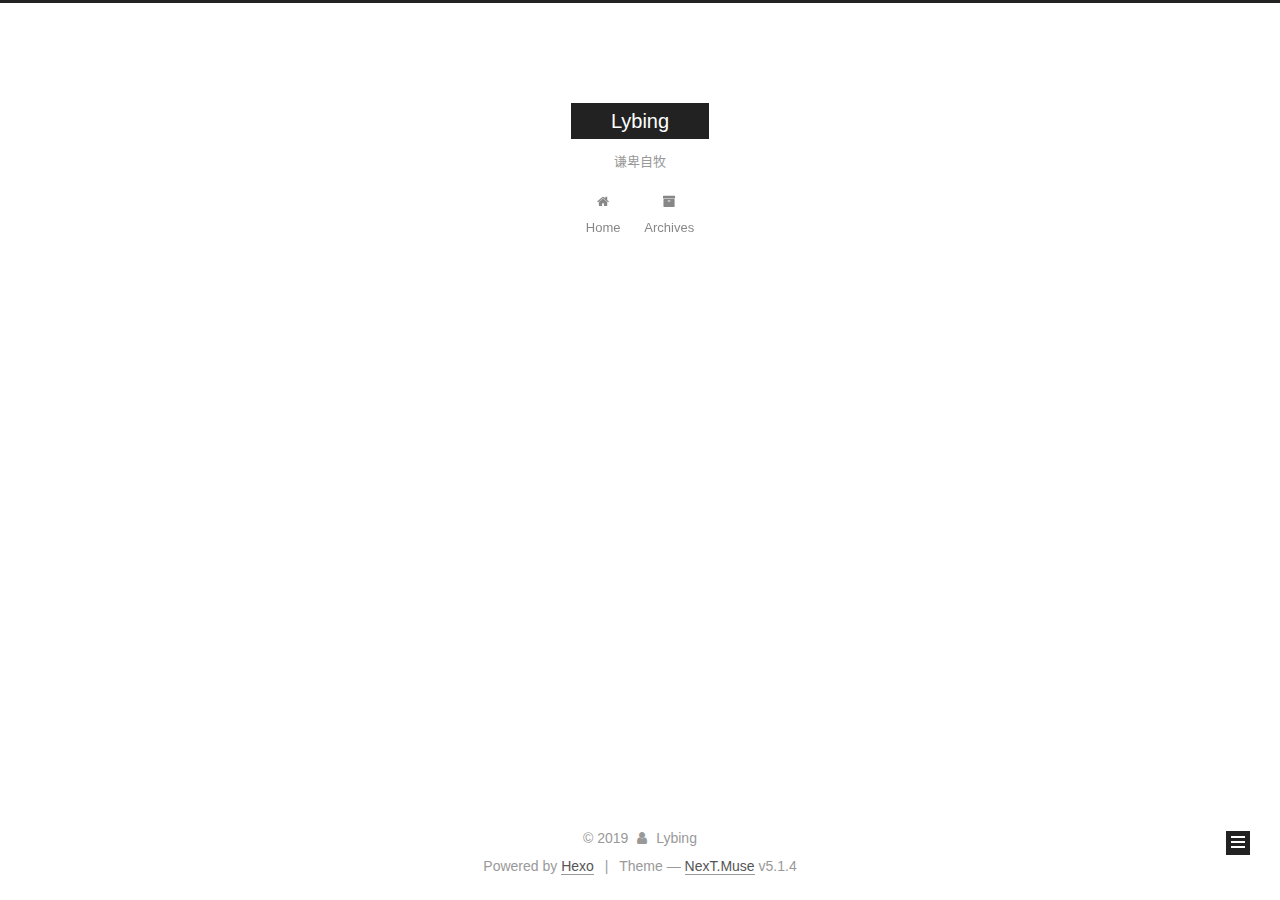
==== commit 989202af: "Site updated: 2019-08-13 17:39:13" ====
--- a/archives/index.html
+++ b/archives/index.html
@@ -1,178 +1,553 @@
 <!DOCTYPE html>
-<html>
+
+
+
+  
+
+
+<html class="theme-next muse use-motion" lang="zh-CN">
 <head><meta name="generator" content="Hexo 3.9.0">
-  <meta charset="utf-8">
-  
-
-  
-  <title>归档 | 时光星雨</title>
-  <meta name="viewport" content="width=device-width, initial-scale=1, maximum-scale=1">
-  <meta name="description" content="Master record">
-<meta name="keywords" content="Python, Manjaro, Machine Learning">
+  <meta charset="UTF-8">
+<meta http-equiv="X-UA-Compatible" content="IE=edge">
+<meta name="viewport" content="width=device-width, initial-scale=1, maximum-scale=1">
+<meta name="theme-color" content="#222">
+
+
+
+
+
+
+
+
+
+<meta http-equiv="Cache-Control" content="no-transform">
+<meta http-equiv="Cache-Control" content="no-siteapp">
+
+
+
+
+
+
+
+
+
+
+
+
+
+
+
+
+  
+  
+  <link href="/lib/fancybox/source/jquery.fancybox.css?v=2.1.5" rel="stylesheet" type="text/css">
+
+
+
+
+
+
+
+<link href="/lib/font-awesome/css/font-awesome.min.css?v=4.6.2" rel="stylesheet" type="text/css">
+
+<link href="/css/main.css?v=5.1.4" rel="stylesheet" type="text/css">
+
+
+  <link rel="apple-touch-icon" sizes="180x180" href="/images/apple-touch-icon-next.png?v=5.1.4">
+
+
+  <link rel="icon" type="image/png" sizes="32x32" href="/images/favicon-32x32-next.png?v=5.1.4">
+
+
+  <link rel="icon" type="image/png" sizes="16x16" href="/images/favicon-16x16-next.png?v=5.1.4">
+
+
+  <link rel="mask-icon" href="/images/logo.svg?v=5.1.4" color="#222">
+
+
+
+
+
+  <meta name="keywords" content="Hexo, NexT">
+
+
+
+
+
+
+
+
+
+
+<meta name="description" content="Master record">
+<meta name="keywords" content="C++,Java">
 <meta property="og:type" content="website">
-<meta property="og:title" content="时光星雨">
+<meta property="og:title" content="Lybing">
 <meta property="og:url" content="http://yoursite.com/archives/index.html">
-<meta property="og:site_name" content="时光星雨">
+<meta property="og:site_name" content="Lybing">
 <meta property="og:description" content="Master record">
 <meta property="og:locale" content="zh-CN">
 <meta name="twitter:card" content="summary">
-<meta name="twitter:title" content="时光星雨">
+<meta name="twitter:title" content="Lybing">
 <meta name="twitter:description" content="Master record">
-  
-    <link rel="alternate" href="/atom.xml" title="时光星雨" type="application/atom+xml">
-  
-  
-    <link rel="icon" href="/favicon.png">
-  
-  
-    <link href="//fonts.googleapis.com/css?family=Source+Code+Pro" rel="stylesheet" type="text/css">
-  
-  <link rel="stylesheet" href="/css/style.css">
+
+
+
+<script type="text/javascript" id="hexo.configurations">
+  var NexT = window.NexT || {};
+  var CONFIG = {
+    root: '/',
+    scheme: 'Muse',
+    version: '5.1.4',
+    sidebar: {"position":"left","display":"post","offset":12,"b2t":false,"scrollpercent":false,"onmobile":false},
+    fancybox: true,
+    tabs: true,
+    motion: {"enable":true,"async":false,"transition":{"post_block":"fadeIn","post_header":"slideDownIn","post_body":"slideDownIn","coll_header":"slideLeftIn","sidebar":"slideUpIn"}},
+    duoshuo: {
+      userId: '0',
+      author: 'Author'
+    },
+    algolia: {
+      applicationID: '',
+      apiKey: '',
+      indexName: '',
+      hits: {"per_page":10},
+      labels: {"input_placeholder":"Search for Posts","hits_empty":"We didn't find any results for the search: ${query}","hits_stats":"${hits} results found in ${time} ms"}
+    }
+  };
+</script>
+
+
+
+  <link rel="canonical" href="http://yoursite.com/archives/">
+
+
+
+
+
+  <title>Archive | Lybing</title>
+  
+
+
+
+
+
+
+
+
 </head>
-</html>
-<body>
-  <div id="container">
-    <div id="wrap">
-      <header id="header">
-  <div id="banner"></div>
-  <div id="header-outer" class="outer">
-    <div id="header-title" class="inner">
-      <h1 id="logo-wrap">
-        <a href="/" id="logo">时光星雨</a>
-      </h1>
-      
-        <h2 id="subtitle-wrap">
-          <a href="/" id="subtitle">时光流逝如星雨倾盆</a>
-        </h2>
-      
+
+<body itemscope itemtype="http://schema.org/WebPage" lang="zh-CN">
+
+  
+  
+    
+  
+
+  <div class="container sidebar-position-left page-archive">
+    <div class="headband"></div>
+
+    <header id="header" class="header" itemscope itemtype="http://schema.org/WPHeader">
+      <div class="header-inner"><div class="site-brand-wrapper">
+  <div class="site-meta ">
+    
+
+    <div class="custom-logo-site-title">
+      <a href="/" class="brand" rel="start">
+        <span class="logo-line-before"><i></i></span>
+        <span class="site-title">Lybing</span>
+        <span class="logo-line-after"><i></i></span>
+      </a>
     </div>
-    <div id="header-inner" class="inner">
-      <nav id="main-nav">
-        <a id="main-nav-toggle" class="nav-icon"></a>
-        
-          <a class="main-nav-link" href="/">Home</a>
-        
-          <a class="main-nav-link" href="/archives">Archives</a>
-        
-      </nav>
-      <nav id="sub-nav">
-        
-          <a id="nav-rss-link" class="nav-icon" href="/atom.xml" title="RSS Feed"></a>
-        
-        <a id="nav-search-btn" class="nav-icon" title="搜索"></a>
-      </nav>
-      <div id="search-form-wrap">
-        <form action="//google.com/search" method="get" accept-charset="UTF-8" class="search-form"><input type="search" name="q" class="search-form-input" placeholder="Search"><button type="submit" class="search-form-submit">&#xF002;</button><input type="hidden" name="sitesearch" value="http://yoursite.com"></form>
+      
+        <p class="site-subtitle">谦卑自牧</p>
+      
+  </div>
+
+  <div class="site-nav-toggle">
+    <button>
+      <span class="btn-bar"></span>
+      <span class="btn-bar"></span>
+      <span class="btn-bar"></span>
+    </button>
+  </div>
+</div>
+
+<nav class="site-nav">
+  
+
+  
+    <ul id="menu" class="menu">
+      
+        
+        <li class="menu-item menu-item-home">
+          <a href="/" rel="section">
+            
+              <i class="menu-item-icon fa fa-fw fa-home"></i> <br>
+            
+            Home
+          </a>
+        </li>
+      
+        
+        <li class="menu-item menu-item-archives">
+          <a href="/archives/" rel="section">
+            
+              <i class="menu-item-icon fa fa-fw fa-archive"></i> <br>
+            
+            Archives
+          </a>
+        </li>
+      
+
+      
+    </ul>
+  
+
+  
+</nav>
+
+
+
+ </div>
+    </header>
+
+    <main id="main" class="main">
+      <div class="main-inner">
+        <div class="content-wrap">
+          <div id="content" class="content">
+            
+
+  
+  
+  
+  <div class="post-block archive">
+    <div id="posts" class="posts-collapse">
+      <span class="archive-move-on"></span>
+
+      <span class="archive-page-counter">
+        
+        
+        
+          
+        
+        Um..! 1 post. Keep on posting.
+      </span>
+
+      
+
+        
+        
+        
+
+        
+          
+          <div class="collection-title">
+            <h1 class="archive-year" id="archive-year-2019">2019</h1>
+          </div>
+        
+        
+
+        
+
+  <article class="post post-type-normal" itemscope itemtype="http://schema.org/Article">
+    <header class="post-header">
+
+      <h2 class="post-title">
+        
+            <a class="post-title-link" href="/2019/08/13/hello-world/" itemprop="url">
+              
+                <span itemprop="name">Hello World</span>
+              
+            </a>
+        
+      </h2>
+
+      <div class="post-meta">
+        <time class="post-time" itemprop="dateCreated" datetime="2019-08-13T15:49:22+08:00" content="2019-08-13">
+          08-13
+        </time>
       </div>
+
+    </header>
+  </article>
+
+
+
+      
+
     </div>
   </div>
-</header>
-      <div class="outer">
-        <section id="main">
-  
-  
-    
-    
-      
-      
-      <section class="archives-wrap">
-        <div class="archive-year-wrap">
-          <a href="/archives/2019" class="archive-year">2019</a>
+  
+  
+  
+
+  
+
+
+
+          </div>
+          
+
+
+          
+
         </div>
-        <div class="archives">
-    
-    <article class="archive-article archive-type-post">
-  <div class="archive-article-inner">
-    <header class="archive-article-header">
-      <a href="/2019/08/13/hello-world/" class="archive-article-date">
-  <time datetime="2019-08-13T07:49:22.773Z" itemprop="datePublished">8月 13</time>
-</a>
-      
-  
-    <h1 itemprop="name">
-      <a class="archive-article-title" href="/2019/08/13/hello-world/">Hello World</a>
-    </h1>
-  
-
-    </header>
-  </div>
-</article>
-  
-  
-    </div></section>
-  
-
-
-</section>
-        
-          <aside id="sidebar">
-  
-    
-
-  
-    
-
-  
-    
-  
-    
-  <div class="widget-wrap">
-    <h3 class="widget-title">归档</h3>
-    <div class="widget">
-      <ul class="archive-list"><li class="archive-list-item"><a class="archive-list-link" href="/archives/2019/08/">八月 2019</a></li></ul>
+        
+          
+  
+  <div class="sidebar-toggle">
+    <div class="sidebar-toggle-line-wrap">
+      <span class="sidebar-toggle-line sidebar-toggle-line-first"></span>
+      <span class="sidebar-toggle-line sidebar-toggle-line-middle"></span>
+      <span class="sidebar-toggle-line sidebar-toggle-line-last"></span>
     </div>
   </div>
 
-
-  
+  <aside id="sidebar" class="sidebar">
     
-  <div class="widget-wrap">
-    <h3 class="widget-title">最新文章</h3>
-    <div class="widget">
-      <ul>
-        
-          <li>
-            <a href="/2019/08/13/hello-world/">Hello World</a>
-          </li>
-        
-      </ul>
+    <div class="sidebar-inner">
+
+      
+
+      
+
+      <section class="site-overview-wrap sidebar-panel sidebar-panel-active">
+        <div class="site-overview">
+          <div class="site-author motion-element" itemprop="author" itemscope itemtype="http://schema.org/Person">
+            
+              <p class="site-author-name" itemprop="name">Lybing</p>
+              <p class="site-description motion-element" itemprop="description">Master record</p>
+          </div>
+
+          <nav class="site-state motion-element">
+
+            
+              <div class="site-state-item site-state-posts">
+              
+                <a href="/archives/">
+              
+                  <span class="site-state-item-count">1</span>
+                  <span class="site-state-item-name">posts</span>
+                </a>
+              </div>
+            
+
+            
+
+            
+
+          </nav>
+
+          
+
+          
+
+          
+          
+
+          
+          
+
+          
+
+        </div>
+      </section>
+
+      
+
+      
+
     </div>
+  </aside>
+
+
+        
+      </div>
+    </main>
+
+    <footer id="footer" class="footer">
+      <div class="footer-inner">
+        <div class="copyright">&copy; <span itemprop="copyrightYear">2019</span>
+  <span class="with-love">
+    <i class="fa fa-user"></i>
+  </span>
+  <span class="author" itemprop="copyrightHolder">Lybing</span>
+
+  
+</div>
+
+
+  <div class="powered-by">Powered by <a class="theme-link" target="_blank" href="https://hexo.io">Hexo</a></div>
+
+
+
+  <span class="post-meta-divider">|</span>
+
+
+
+  <div class="theme-info">Theme &mdash; <a class="theme-link" target="_blank" href="https://github.com/iissnan/hexo-theme-next">NexT.Muse</a> v5.1.4</div>
+
+
+
+
+        
+
+
+
+
+
+
+
+        
+      </div>
+    </footer>
+
+    
+      <div class="back-to-top">
+        <i class="fa fa-arrow-up"></i>
+        
+      </div>
+    
+
+    
+
   </div>
 
   
-</aside>
-        
-      </div>
-      <footer id="footer">
-  
-  <div class="outer">
-    <div id="footer-info" class="inner">
-      &copy; 2019 Theigrams<br>
-      Powered by <a href="http://hexo.io/" target="_blank">Hexo</a>
-    </div>
-  </div>
-</footer>
-    </div>
-    <nav id="mobile-nav">
-  
-    <a href="/" class="mobile-nav-link">Home</a>
-  
-    <a href="/archives" class="mobile-nav-link">Archives</a>
-  
-</nav>
-    
-
-<script src="//ajax.googleapis.com/ajax/libs/jquery/2.0.3/jquery.min.js"></script>
-
-
-  <link rel="stylesheet" href="/fancybox/jquery.fancybox.css">
-  <script src="/fancybox/jquery.fancybox.pack.js"></script>
-
-
-<script src="/js/script.js"></script>
-
-
-
-  </div>
+
+<script type="text/javascript">
+  if (Object.prototype.toString.call(window.Promise) !== '[object Function]') {
+    window.Promise = null;
+  }
+</script>
+
+
+
+
+
+
+
+
+
+  
+
+
+
+
+
+
+
+
+
+
+
+
+  
+  
+    <script type="text/javascript" src="/lib/jquery/index.js?v=2.1.3"></script>
+  
+
+  
+  
+    <script type="text/javascript" src="/lib/fastclick/lib/fastclick.min.js?v=1.0.6"></script>
+  
+
+  
+  
+    <script type="text/javascript" src="/lib/jquery_lazyload/jquery.lazyload.js?v=1.9.7"></script>
+  
+
+  
+  
+    <script type="text/javascript" src="/lib/velocity/velocity.min.js?v=1.2.1"></script>
+  
+
+  
+  
+    <script type="text/javascript" src="/lib/velocity/velocity.ui.min.js?v=1.2.1"></script>
+  
+
+  
+  
+    <script type="text/javascript" src="/lib/fancybox/source/jquery.fancybox.pack.js?v=2.1.5"></script>
+  
+
+
+  
+
+
+  <script type="text/javascript" src="/js/src/utils.js?v=5.1.4"></script>
+
+  <script type="text/javascript" src="/js/src/motion.js?v=5.1.4"></script>
+
+
+
+  
+  
+
+  
+
+  
+
+
+  <script type="text/javascript" src="/js/src/bootstrap.js?v=5.1.4"></script>
+
+
+
+  
+
+
+  
+
+
+
+
+	
+
+
+
+
+
+  
+
+
+
+
+
+  
+
+
+
+
+
+
+
+
+
+
+
+
+  
+
+
+
+
+
+  
+
+  
+
+  
+
+  
+  
+
+  
+
+  
+
+  
+
 </body>
-</html>+</html>
--- a/css/main.css
+++ b/css/main.css
@@ -0,0 +1,2662 @@
+/* normalize.css v3.0.2 | MIT License | git.io/normalize */
+html {
+  font-family: sans-serif; /* 1 */
+  -ms-text-size-adjust: 100%; /* 2 */
+  -webkit-text-size-adjust: 100%; /* 2 */
+}
+body {
+  margin: 0;
+}
+article,
+aside,
+details,
+figcaption,
+figure,
+footer,
+header,
+hgroup,
+main,
+menu,
+nav,
+section,
+summary {
+  display: block;
+}
+audio,
+canvas,
+progress,
+video {
+  display: inline-block; /* 1 */
+  vertical-align: baseline; /* 2 */
+}
+audio:not([controls]) {
+  display: none;
+  height: 0;
+}
+[hidden],
+template {
+  display: none;
+}
+a {
+  background-color: transparent;
+}
+a:active,
+a:hover {
+  outline: 0;
+}
+abbr[title] {
+  border-bottom: 1px dotted;
+}
+b,
+strong {
+  font-weight: bold;
+}
+dfn {
+  font-style: italic;
+}
+h1 {
+  font-size: 2em;
+  margin: 0.67em 0;
+}
+mark {
+  background: #ff0;
+  color: #000;
+}
+small {
+  font-size: 80%;
+}
+sub,
+sup {
+  font-size: 75%;
+  line-height: 0;
+  position: relative;
+  vertical-align: baseline;
+}
+sup {
+  top: -0.5em;
+}
+sub {
+  bottom: -0.25em;
+}
+img {
+  border: 0;
+}
+svg:not(:root) {
+  overflow: hidden;
+}
+figure {
+  margin: 1em 40px;
+}
+hr {
+  -moz-box-sizing: content-box;
+  box-sizing: content-box;
+  height: 0;
+}
+pre {
+  overflow: auto;
+}
+code,
+kbd,
+pre,
+samp {
+  font-family: monospace, monospace;
+  font-size: 1em;
+}
+button,
+input,
+optgroup,
+select,
+textarea {
+  color: inherit; /* 1 */
+  font: inherit; /* 2 */
+  margin: 0; /* 3 */
+}
+button {
+  overflow: visible;
+}
+button,
+select {
+  text-transform: none;
+}
+button,
+html input[type="button"],
+input[type="reset"],
+input[type="submit"] {
+  -webkit-appearance: button; /* 2 */
+  cursor: pointer; /* 3 */
+}
+button[disabled],
+html input[disabled] {
+  cursor: default;
+}
+button::-moz-focus-inner,
+input::-moz-focus-inner {
+  border: 0;
+  padding: 0;
+}
+input {
+  line-height: normal;
+}
+input[type="checkbox"],
+input[type="radio"] {
+  box-sizing: border-box; /* 1 */
+  padding: 0; /* 2 */
+}
+input[type="number"]::-webkit-inner-spin-button,
+input[type="number"]::-webkit-outer-spin-button {
+  height: auto;
+}
+input[type="search"] {
+  -webkit-appearance: textfield; /* 1 */
+  -moz-box-sizing: content-box;
+  -webkit-box-sizing: content-box; /* 2 */
+  box-sizing: content-box;
+}
+input[type="search"]::-webkit-search-cancel-button,
+input[type="search"]::-webkit-search-decoration {
+  -webkit-appearance: none;
+}
+fieldset {
+  border: 1px solid #c0c0c0;
+  margin: 0 2px;
+  padding: 0.35em 0.625em 0.75em;
+}
+legend {
+  border: 0; /* 1 */
+  padding: 0; /* 2 */
+}
+textarea {
+  overflow: auto;
+}
+optgroup {
+  font-weight: bold;
+}
+table {
+  border-collapse: collapse;
+  border-spacing: 0;
+}
+td,
+th {
+  padding: 0;
+}
+::selection {
+  background: #262a30;
+  color: #fff;
+}
+body {
+  position: relative;
+  font-family: 'Lato', "PingFang SC", "Microsoft YaHei", sans-serif;
+  font-size: 14px;
+  line-height: 2;
+  color: #555;
+  background: #fff;
+}
+@media (max-width: 767px) {
+  body {
+    padding-right: 0 !important;
+  }
+}
+@media (min-width: 768px) and (max-width: 991px) {
+  body {
+    padding-right: 0 !important;
+  }
+}
+@media (min-width: 1600px) {
+  body {
+    font-size: 16px;
+  }
+}
+h1,
+h2,
+h3,
+h4,
+h5,
+h6 {
+  margin: 0;
+  padding: 0;
+  font-weight: bold;
+  line-height: 1.5;
+  font-family: 'Lato', "PingFang SC", "Microsoft YaHei", sans-serif;
+}
+h2,
+h3,
+h4,
+h5,
+h6 {
+  margin: 20px 0 15px;
+}
+h1 {
+  font-size: 22px;
+}
+@media (max-width: 767px) {
+  h1 {
+    font-size: 18px;
+  }
+}
+h2 {
+  font-size: 20px;
+}
+@media (max-width: 767px) {
+  h2 {
+    font-size: 16px;
+  }
+}
+h3 {
+  font-size: 18px;
+}
+@media (max-width: 767px) {
+  h3 {
+    font-size: 14px;
+  }
+}
+h4 {
+  font-size: 16px;
+}
+@media (max-width: 767px) {
+  h4 {
+    font-size: 12px;
+  }
+}
+h5 {
+  font-size: 14px;
+}
+@media (max-width: 767px) {
+  h5 {
+    font-size: 10px;
+  }
+}
+h6 {
+  font-size: 12px;
+}
+@media (max-width: 767px) {
+  h6 {
+    font-size: 8px;
+  }
+}
+p {
+  margin: 0 0 20px 0;
+}
+a {
+  color: #555;
+  text-decoration: none;
+  outline: none;
+  border-bottom: 1px solid #999;
+  word-wrap: break-word;
+}
+a:hover {
+  color: #222;
+  border-bottom-color: #222;
+}
+blockquote {
+  margin: 0;
+  padding: 0;
+}
+img {
+  display: block;
+  margin: auto;
+  max-width: 100%;
+  height: auto;
+}
+hr {
+  margin: 40px 0;
+  height: 3px;
+  border: none;
+  background-color: #ddd;
+  background-image: repeating-linear-gradient(-45deg, #fff, #fff 4px, transparent 4px, transparent 8px);
+}
+blockquote {
+  padding: 0 15px;
+  color: #666;
+  border-left: 4px solid #ddd;
+}
+blockquote cite::before {
+  content: "-";
+  padding: 0 5px;
+}
+dt {
+  font-weight: 700;
+}
+dd {
+  margin: 0;
+  padding: 0;
+}
+kbd {
+  border: 1px solid #ccc;
+  border-radius: 0.2em;
+  box-shadow: 0.1em 0.1em 0.2em rgba(0,0,0,0.1);
+  background-color: #f9f9f9;
+  font-family: inherit;
+  background-image: -webkit-linear-gradient(top, #eee, #fff, #eee);
+  padding: 0.1em 0.3em;
+  white-space: nowrap;
+}
+.text-left {
+  text-align: left;
+}
+.text-center {
+  text-align: center;
+}
+.text-right {
+  text-align: right;
+}
+.text-justify {
+  text-align: justify;
+}
+.text-nowrap {
+  white-space: nowrap;
+}
+.text-lowercase {
+  text-transform: lowercase;
+}
+.text-uppercase {
+  text-transform: uppercase;
+}
+.text-capitalize {
+  text-transform: capitalize;
+}
+.center-block {
+  display: block;
+  margin-left: auto;
+  margin-right: auto;
+}
+.clearfix:before,
+.clearfix:after {
+  content: " ";
+  display: table;
+}
+.clearfix:after {
+  clear: both;
+}
+.pullquote {
+  width: 45%;
+}
+.pullquote.left {
+  float: left;
+  margin-left: 5px;
+  margin-right: 10px;
+}
+.pullquote.right {
+  float: right;
+  margin-left: 10px;
+  margin-right: 5px;
+}
+.affix.affix.affix {
+  position: fixed;
+}
+.translation {
+  margin-top: -20px;
+  font-size: 14px;
+  color: #999;
+}
+.scrollbar-measure {
+  width: 100px;
+  height: 100px;
+  overflow: scroll;
+  position: absolute;
+  top: -9999px;
+}
+.use-motion .motion-element {
+  opacity: 0;
+}
+table {
+  margin: 20px 0;
+  width: 100%;
+  border-collapse: collapse;
+  border-spacing: 0;
+  border: 1px solid #ddd;
+  font-size: 14px;
+  table-layout: fixed;
+  word-wrap: break-all;
+}
+table>tbody>tr:nth-of-type(odd) {
+  background-color: #f9f9f9;
+}
+table>tbody>tr:hover {
+  background-color: #f5f5f5;
+}
+caption,
+th,
+td {
+  padding: 8px;
+  text-align: left;
+  vertical-align: middle;
+  font-weight: normal;
+}
+th,
+td {
+  border-bottom: 3px solid #ddd;
+  border-right: 1px solid #eee;
+}
+th {
+  padding-bottom: 10px;
+  font-weight: 700;
+}
+td {
+  border-bottom-width: 1px;
+}
+html,
+body {
+  height: 100%;
+}
+.container {
+  position: relative;
+  min-height: 100%;
+}
+.header-inner {
+  margin: 0 auto;
+  padding: 100px 0 70px;
+  width: 700px;
+}
+@media (min-width: 1600px) {
+  .container .header-inner {
+    width: 900px;
+  }
+}
+.main {
+  padding-bottom: 150px;
+}
+.main-inner {
+  margin: 0 auto;
+  width: 700px;
+}
+@media (min-width: 1600px) {
+  .container .main-inner {
+    width: 900px;
+  }
+}
+.footer {
+  position: absolute;
+  left: 0;
+  bottom: 0;
+  width: 100%;
+  min-height: 50px;
+}
+.footer-inner {
+  box-sizing: border-box;
+  margin: 20px auto;
+  width: 700px;
+}
+@media (min-width: 1600px) {
+  .container .footer-inner {
+    width: 900px;
+  }
+}
+pre,
+.highlight {
+  overflow: auto;
+  margin: 20px 0;
+  padding: 0;
+  font-size: 13px;
+  color: #4d4d4c;
+  background: #f7f7f7;
+  line-height: 1.6;
+}
+pre,
+code {
+  font-family: consolas, Menlo, "PingFang SC", "Microsoft YaHei", monospace;
+}
+code {
+  padding: 2px 4px;
+  word-wrap: break-word;
+  color: #555;
+  background: #eee;
+  border-radius: 3px;
+  font-size: 13px;
+}
+pre {
+  padding: 10px;
+}
+pre code {
+  padding: 0;
+  color: #4d4d4c;
+  background: none;
+  text-shadow: none;
+}
+.highlight {
+  border-radius: 1px;
+}
+.highlight pre {
+  border: none;
+  margin: 0;
+  padding: 10px 0;
+}
+.highlight table {
+  margin: 0;
+  width: auto;
+  border: none;
+}
+.highlight td {
+  border: none;
+  padding: 0;
+}
+.highlight figcaption {
+  font-size: 1em;
+  color: #4d4d4c;
+  line-height: 1em;
+  margin-bottom: 1em;
+}
+.highlight figcaption:before,
+.highlight figcaption:after {
+  content: " ";
+  display: table;
+}
+.highlight figcaption:after {
+  clear: both;
+}
+.highlight figcaption a {
+  float: right;
+  color: #4d4d4c;
+}
+.highlight figcaption a:hover {
+  border-bottom-color: #4d4d4c;
+}
+.highlight .gutter pre {
+  padding-left: 10px;
+  padding-right: 10px;
+  color: #869194;
+  text-align: right;
+  background-color: #eff2f3;
+}
+.highlight .code pre {
+  width: 100%;
+  padding-left: 10px;
+  padding-right: 10px;
+  background-color: #f7f7f7;
+}
+.highlight .line {
+  height: 20px;
+}
+.gutter {
+  -webkit-user-select: none;
+  -moz-user-select: none;
+  -ms-user-select: none;
+  user-select: none;
+}
+.gist table {
+  width: auto;
+}
+.gist table td {
+  border: none;
+}
+pre .deletion {
+  background: #fdd;
+}
+pre .addition {
+  background: #dfd;
+}
+pre .meta {
+  color: #8959a8;
+}
+pre .comment {
+  color: #8e908c;
+}
+pre .variable,
+pre .attribute,
+pre .tag,
+pre .regexp,
+pre .ruby .constant,
+pre .xml .tag .title,
+pre .xml .pi,
+pre .xml .doctype,
+pre .html .doctype,
+pre .css .id,
+pre .css .class,
+pre .css .pseudo {
+  color: #c82829;
+}
+pre .number,
+pre .preprocessor,
+pre .built_in,
+pre .literal,
+pre .params,
+pre .constant,
+pre .command {
+  color: #f5871f;
+}
+pre .ruby .class .title,
+pre .css .rules .attribute,
+pre .string,
+pre .value,
+pre .inheritance,
+pre .header,
+pre .ruby .symbol,
+pre .xml .cdata,
+pre .special,
+pre .number,
+pre .formula {
+  color: #718c00;
+}
+pre .title,
+pre .css .hexcolor {
+  color: #3e999f;
+}
+pre .function,
+pre .python .decorator,
+pre .python .title,
+pre .ruby .function .title,
+pre .ruby .title .keyword,
+pre .perl .sub,
+pre .javascript .title,
+pre .coffeescript .title {
+  color: #4271ae;
+}
+pre .keyword,
+pre .javascript .function {
+  color: #8959a8;
+}
+.full-image.full-image.full-image.full-image {
+  border: none;
+  max-width: 100%;
+  width: auto;
+  margin: 20px auto 25px;
+}
+@media (min-width: 992px) {
+  .full-image.full-image.full-image.full-image {
+    max-width: none;
+    width: 110%;
+    margin: 25px -5%;
+  }
+}
+.blockquote-center,
+.page-home .post-type-quote blockquote,
+.page-post-detail .post-type-quote blockquote {
+  position: relative;
+  margin: 40px 0;
+  padding: 0;
+  border-left: none;
+  text-align: center;
+}
+.blockquote-center::before,
+.page-home .post-type-quote blockquote::before,
+.page-post-detail .post-type-quote blockquote::before,
+.blockquote-center::after,
+.page-home .post-type-quote blockquote::after,
+.page-post-detail .post-type-quote blockquote::after {
+  position: absolute;
+  content: ' ';
+  display: block;
+  width: 100%;
+  height: 24px;
+  opacity: 0.2;
+  background-repeat: no-repeat;
+  background-position: 0 -6px;
+  background-size: 22px 22px;
+}
+.blockquote-center::before,
+.page-home .post-type-quote blockquote::before,
+.page-post-detail .post-type-quote blockquote::before {
+  top: -20px;
+  background-image: url("../images/quote-l.svg");
+  border-top: 1px solid #ccc;
+}
+.blockquote-center::after,
+.page-home .post-type-quote blockquote::after,
+.page-post-detail .post-type-quote blockquote::after {
+  bottom: -20px;
+  background-image: url("../images/quote-r.svg");
+  border-bottom: 1px solid #ccc;
+  background-position: 100% 8px;
+}
+.blockquote-center p,
+.page-home .post-type-quote blockquote p,
+.page-post-detail .post-type-quote blockquote p,
+.blockquote-center div,
+.page-home .post-type-quote blockquote div,
+.page-post-detail .post-type-quote blockquote div {
+  text-align: center;
+}
+.post .post-body .group-picture img {
+  box-sizing: border-box;
+  padding: 0 3px;
+  border: none;
+}
+.post .group-picture-row {
+  overflow: hidden;
+  margin-top: 6px;
+}
+.post .group-picture-row:first-child {
+  margin-top: 0;
+}
+.post .group-picture-column {
+  float: left;
+}
+.page-post-detail .post-body .group-picture-column {
+  float: none;
+  margin-top: 10px;
+  width: auto !important;
+}
+.page-post-detail .post-body .group-picture-column img {
+  margin: 0 auto;
+}
+.page-archive .group-picture-container {
+  overflow: hidden;
+}
+.page-archive .group-picture-row {
+  float: left;
+}
+.page-archive .group-picture-row:first-child {
+  margin-top: 6px;
+}
+.page-archive .group-picture-column {
+  max-width: 150px;
+  max-height: 150px;
+}
+.post-body .note {
+  position: relative;
+  padding: 15px;
+  margin-bottom: 20px;
+  border: 1px solid #eee;
+  border-left-width: 5px;
+  border-radius: 3px;
+}
+.post-body .note h2,
+.post-body .note h3,
+.post-body .note h4,
+.post-body .note h5,
+.post-body .note h6 {
+  margin-top: 0;
+  margin-bottom: 0;
+  border-bottom: initial;
+  padding-top: 0 !important;
+}
+.post-body .note p:first-child,
+.post-body .note ul:first-child,
+.post-body .note ol:first-child,
+.post-body .note table:first-child,
+.post-body .note pre:first-child,
+.post-body .note blockquote:first-child {
+  margin-top: 0;
+}
+.post-body .note p:last-child,
+.post-body .note ul:last-child,
+.post-body .note ol:last-child,
+.post-body .note table:last-child,
+.post-body .note pre:last-child,
+.post-body .note blockquote:last-child {
+  margin-bottom: 0;
+}
+.post-body .note.default {
+  border-left-color: #777;
+}
+.post-body .note.default h2,
+.post-body .note.default h3,
+.post-body .note.default h4,
+.post-body .note.default h5,
+.post-body .note.default h6 {
+  color: #777;
+}
+.post-body .note.primary {
+  border-left-color: #6f42c1;
+}
+.post-body .note.primary h2,
+.post-body .note.primary h3,
+.post-body .note.primary h4,
+.post-body .note.primary h5,
+.post-body .note.primary h6 {
+  color: #6f42c1;
+}
+.post-body .note.info {
+  border-left-color: #428bca;
+}
+.post-body .note.info h2,
+.post-body .note.info h3,
+.post-body .note.info h4,
+.post-body .note.info h5,
+.post-body .note.info h6 {
+  color: #428bca;
+}
+.post-body .note.success {
+  border-left-color: #5cb85c;
+}
+.post-body .note.success h2,
+.post-body .note.success h3,
+.post-body .note.success h4,
+.post-body .note.success h5,
+.post-body .note.success h6 {
+  color: #5cb85c;
+}
+.post-body .note.warning {
+  border-left-color: #f0ad4e;
+}
+.post-body .note.warning h2,
+.post-body .note.warning h3,
+.post-body .note.warning h4,
+.post-body .note.warning h5,
+.post-body .note.warning h6 {
+  color: #f0ad4e;
+}
+.post-body .note.danger {
+  border-left-color: #d9534f;
+}
+.post-body .note.danger h2,
+.post-body .note.danger h3,
+.post-body .note.danger h4,
+.post-body .note.danger h5,
+.post-body .note.danger h6 {
+  color: #d9534f;
+}
+.post-body .label {
+  display: inline;
+  padding: 0 2px;
+  white-space: nowrap;
+}
+.post-body .label.default {
+  background-color: #f0f0f0;
+}
+.post-body .label.primary {
+  background-color: #efe6f7;
+}
+.post-body .label.info {
+  background-color: #e5f2f8;
+}
+.post-body .label.success {
+  background-color: #e7f4e9;
+}
+.post-body .label.warning {
+  background-color: #fcf6e1;
+}
+.post-body .label.danger {
+  background-color: #fae8eb;
+}
+.post-body .tabs {
+  position: relative;
+  display: block;
+  margin-bottom: 20px;
+  padding-top: 10px;
+}
+.post-body .tabs ul.nav-tabs {
+  margin: 0;
+  padding: 0;
+  display: flex;
+  margin-bottom: -1px;
+}
+@media (max-width: 413px) {
+  .post-body .tabs ul.nav-tabs {
+    display: block;
+    margin-bottom: 5px;
+  }
+}
+.post-body .tabs ul.nav-tabs li.tab {
+  list-style-type: none !important;
+  margin: 0 0.25em 0 0;
+  border-top: 3px solid transparent;
+  border-left: 1px solid transparent;
+  border-right: 1px solid transparent;
+}
+@media (max-width: 413px) {
+  .post-body .tabs ul.nav-tabs li.tab {
+    margin: initial;
+    border-top: 1px solid transparent;
+    border-left: 3px solid transparent;
+    border-right: 1px solid transparent;
+    border-bottom: 1px solid transparent;
+  }
+}
+.post-body .tabs ul.nav-tabs li.tab a {
+  outline: 0;
+  border-bottom: initial;
+  display: block;
+  line-height: 1.8em;
+  padding: 0.25em 0.75em;
+  transition-duration: 0.2s;
+  transition-timing-function: ease-out;
+  transition-delay: 0s;
+}
+.post-body .tabs ul.nav-tabs li.tab a i {
+  width: 1.285714285714286em;
+}
+.post-body .tabs ul.nav-tabs li.tab.active {
+  border-top: 3px solid #fc6423;
+  border-left: 1px solid #ddd;
+  border-right: 1px solid #ddd;
+  background-color: #fff;
+}
+@media (max-width: 413px) {
+  .post-body .tabs ul.nav-tabs li.tab.active {
+    border-top: 1px solid #ddd;
+    border-left: 3px solid #fc6423;
+    border-right: 1px solid #ddd;
+    border-bottom: 1px solid #ddd;
+  }
+}
+.post-body .tabs ul.nav-tabs li.tab.active a {
+  cursor: default;
+  color: #555;
+}
+.post-body .tabs .tab-content {
+  background-color: #fff;
+}
+.post-body .tabs .tab-content .tab-pane {
+  border: 1px solid #ddd;
+  padding: 20px 20px 0 20px;
+}
+.post-body .tabs .tab-content .tab-pane:not(.active) {
+  display: none !important;
+}
+.post-body .tabs .tab-content .tab-pane.active {
+  display: block !important;
+}
+.btn {
+  display: inline-block;
+  padding: 0 20px;
+  font-size: 14px;
+  color: #fff;
+  background: #222;
+  border: 2px solid #222;
+  text-decoration: none;
+  border-radius: 0;
+  transition-property: background-color;
+  transition-duration: 0.2s;
+  transition-timing-function: ease-in-out;
+  transition-delay: 0s;
+  line-height: 2;
+}
+.btn:hover {
+  border-color: #222;
+  color: #222;
+  background: #fff;
+}
+.btn +.btn {
+  margin: 0 0 8px 8px;
+}
+.btn .fa-fw {
+  width: 1.285714285714286em;
+  text-align: left;
+}
+.btn-bar {
+  display: block;
+  width: 22px;
+  height: 2px;
+  background: #555;
+  border-radius: 1px;
+}
+.btn-bar+.btn-bar {
+  margin-top: 4px;
+}
+.pagination {
+  margin: 120px 0 40px;
+  text-align: center;
+  border-top: 1px solid #eee;
+}
+.page-number-basic,
+.pagination .prev,
+.pagination .next,
+.pagination .page-number,
+.pagination .space {
+  display: inline-block;
+  position: relative;
+  top: -1px;
+  margin: 0 10px;
+  padding: 0 11px;
+}
+@media (max-width: 767px) {
+  .page-number-basic,
+  .pagination .prev,
+  .pagination .next,
+  .pagination .page-number,
+  .pagination .space {
+    margin: 0 5px;
+  }
+}
+.pagination .prev,
+.pagination .next,
+.pagination .page-number {
+  border-bottom: 0;
+  border-top: 1px solid #eee;
+  transition-property: border-color;
+  transition-duration: 0.2s;
+  transition-timing-function: ease-in-out;
+  transition-delay: 0s;
+}
+.pagination .prev:hover,
+.pagination .next:hover,
+.pagination .page-number:hover {
+  border-top-color: #222;
+}
+.pagination .space {
+  padding: 0;
+  margin: 0;
+}
+.pagination .prev {
+  margin-left: 0;
+}
+.pagination .next {
+  margin-right: 0;
+}
+.pagination .page-number.current {
+  color: #fff;
+  background: #ccc;
+  border-top-color: #ccc;
+}
+@media (max-width: 767px) {
+  .pagination {
+    border-top: none;
+  }
+  .pagination .prev,
+  .pagination .next,
+  .pagination .page-number {
+    margin-bottom: 10px;
+    border-top: 0;
+    border-bottom: 1px solid #eee;
+    padding: 0 10px;
+  }
+  .pagination .prev:hover,
+  .pagination .next:hover,
+  .pagination .page-number:hover {
+    border-bottom-color: #222;
+  }
+}
+.comments {
+  margin: 60px 20px 0;
+}
+.tag-cloud {
+  text-align: center;
+}
+.tag-cloud a {
+  display: inline-block;
+  margin: 10px;
+}
+.back-to-top {
+  box-sizing: border-box;
+  position: fixed;
+  bottom: -100px;
+  right: 30px;
+  z-index: 1050;
+  padding: 0 6px;
+  width: 24px;
+  background: #222;
+  font-size: 12px;
+  opacity: 1;
+  color: #fff;
+  cursor: pointer;
+  text-align: center;
+  -webkit-transform: translateZ(0);
+  transition-property: bottom;
+  transition-duration: 0.2s;
+  transition-timing-function: ease-in-out;
+  transition-delay: 0s;
+}
+@media (min-width: 768px) and (max-width: 991px) {
+  .back-to-top {
+    display: none !important;
+  }
+}
+@media (max-width: 767px) {
+  .back-to-top {
+    display: none !important;
+  }
+}
+.back-to-top.back-to-top-on {
+  bottom: 19px;
+}
+.header {
+  background: transparent;
+}
+.header-inner {
+  position: relative;
+}
+.headband {
+  height: 3px;
+  background: #222;
+}
+.site-meta {
+  margin: 0;
+  text-align: center;
+}
+@media (max-width: 767px) {
+  .site-meta {
+    text-align: center;
+  }
+}
+.brand {
+  position: relative;
+  display: inline-block;
+  padding: 0 40px;
+  color: #fff;
+  background: #222;
+  border-bottom: none;
+}
+.brand:hover {
+  color: #fff;
+}
+.logo {
+  display: inline-block;
+  margin-right: 5px;
+  line-height: 36px;
+  vertical-align: top;
+}
+.site-title {
+  display: inline-block;
+  vertical-align: top;
+  line-height: 36px;
+  font-size: 20px;
+  font-weight: normal;
+  font-family: 'Lato', "PingFang SC", "Microsoft YaHei", sans-serif;
+}
+.site-subtitle {
+  margin-top: 10px;
+  font-size: 13px;
+  color: #999;
+}
+.use-motion .brand {
+  opacity: 0;
+}
+.use-motion .logo,
+.use-motion .site-title,
+.use-motion .site-subtitle {
+  opacity: 0;
+  position: relative;
+  top: -10px;
+}
+.site-nav-toggle {
+  display: none;
+  position: absolute;
+  top: 10px;
+  left: 10px;
+}
+@media (max-width: 767px) {
+  .site-nav-toggle {
+    display: block;
+  }
+}
+.site-nav-toggle button {
+  margin-top: 2px;
+  padding: 9px 10px;
+  background: transparent;
+  border: none;
+}
+@media (max-width: 767px) {
+  .site-nav {
+    display: none;
+    margin: 0 -10px;
+    padding: 0 10px;
+    clear: both;
+    border-top: 1px solid #ddd;
+  }
+}
+@media (min-width: 768px) and (max-width: 991px) {
+  .site-nav {
+    display: block !important;
+  }
+}
+@media (min-width: 992px) {
+  .site-nav {
+    display: block !important;
+  }
+}
+.menu {
+  margin-top: 20px;
+  padding-left: 0;
+  text-align: center;
+}
+.menu .menu-item {
+  display: inline-block;
+  margin: 0 10px;
+  list-style: none;
+}
+@media screen and (max-width: 767px) {
+  .menu .menu-item {
+    margin-top: 10px;
+  }
+}
+.menu .menu-item a {
+  display: block;
+  font-size: 13px;
+  line-height: inherit;
+  border-bottom: 1px solid transparent;
+  transition-property: border-color;
+  transition-duration: 0.2s;
+  transition-timing-function: ease-in-out;
+  transition-delay: 0s;
+}
+.menu .menu-item a:hover {
+  border-bottom-color: #222;
+}
+.menu .menu-item .fa {
+  margin-right: 5px;
+}
+.use-motion .menu-item {
+  opacity: 0;
+}
+.post-body {
+  font-family: 'Lato', "PingFang SC", "Microsoft YaHei", sans-serif;
+}
+@media (max-width: 767px) {
+  .post-body {
+    word-break: break-word;
+  }
+}
+.post-body .fancybox img {
+  display: block !important;
+  margin: 0 auto;
+  cursor: pointer;
+  cursor: zoom-in;
+  cursor: -webkit-zoom-in;
+}
+.post-body .image-caption,
+.post-body .figure .caption {
+  margin: -20px auto 15px;
+  text-align: center;
+  font-size: 14px;
+  color: #999;
+  font-weight: bold;
+  line-height: 1;
+}
+.post-sticky-flag {
+  display: inline-block;
+  font-size: 16px;
+  -ms-transform: rotate(30deg);
+  -webkit-transform: rotate(30deg);
+  -moz-transform: rotate(30deg);
+  -ms-transform: rotate(30deg);
+  -o-transform: rotate(30deg);
+  transform: rotate(30deg);
+}
+.use-motion .post-block,
+.use-motion .pagination,
+.use-motion .comments {
+  opacity: 0;
+}
+.use-motion .post-header {
+  opacity: 0;
+}
+.use-motion .post-body {
+  opacity: 0;
+}
+.use-motion .collection-title {
+  opacity: 0;
+}
+.posts-expand {
+  padding-top: 40px;
+}
+@media (max-width: 767px) {
+  .posts-expand {
+    margin: 0 20px;
+  }
+  .post-body pre .gutter pre {
+    padding-right: 10px;
+  }
+  .post-body .highlight {
+    margin-left: 0px;
+    margin-right: 0px;
+    padding: 0;
+  }
+  .post-body .highlight .gutter pre {
+    padding-right: 10px;
+  }
+}
+@media (min-width: 992px) {
+  .posts-expand .post-body {
+    text-align: justify;
+  }
+}
+.posts-expand .post-body h2,
+.posts-expand .post-body h3,
+.posts-expand .post-body h4,
+.posts-expand .post-body h5,
+.posts-expand .post-body h6 {
+  padding-top: 10px;
+}
+.posts-expand .post-body h2 .header-anchor,
+.posts-expand .post-body h3 .header-anchor,
+.posts-expand .post-body h4 .header-anchor,
+.posts-expand .post-body h5 .header-anchor,
+.posts-expand .post-body h6 .header-anchor {
+  float: right;
+  margin-left: 10px;
+  color: #ccc;
+  border-bottom-style: none;
+  visibility: hidden;
+}
+.posts-expand .post-body h2 .header-anchor:hover,
+.posts-expand .post-body h3 .header-anchor:hover,
+.posts-expand .post-body h4 .header-anchor:hover,
+.posts-expand .post-body h5 .header-anchor:hover,
+.posts-expand .post-body h6 .header-anchor:hover {
+  color: inherit;
+}
+.posts-expand .post-body h2:hover .header-anchor,
+.posts-expand .post-body h3:hover .header-anchor,
+.posts-expand .post-body h4:hover .header-anchor,
+.posts-expand .post-body h5:hover .header-anchor,
+.posts-expand .post-body h6:hover .header-anchor {
+  visibility: visible;
+}
+.posts-expand .post-body ul li {
+  list-style: circle;
+}
+.posts-expand .post-body img {
+  box-sizing: border-box;
+  margin: auto;
+  padding: 3px;
+  border: 1px solid #ddd;
+}
+.posts-expand .post-body .fancybox img {
+  margin: 0 auto 25px;
+}
+@media (max-width: 767px) {
+  .posts-collapse {
+    margin: 0 20px;
+  }
+  .posts-collapse .post-title,
+  .posts-collapse .post-meta {
+    display: block;
+    width: auto;
+    text-align: left;
+  }
+}
+.posts-collapse {
+  position: relative;
+  z-index: 1010;
+  margin-left: 55px;
+}
+.posts-collapse::after {
+  content: " ";
+  position: absolute;
+  top: 20px;
+  left: 0;
+  margin-left: -2px;
+  width: 4px;
+  height: 100%;
+  background: #f5f5f5;
+  z-index: -1;
+}
+@media (max-width: 767px) {
+  .posts-collapse {
+    margin: 0 20px;
+  }
+}
+.posts-collapse .collection-title {
+  position: relative;
+  margin: 60px 0;
+}
+.posts-collapse .collection-title h1,
+.posts-collapse .collection-title h2 {
+  margin-left: 20px;
+}
+.posts-collapse .collection-title small {
+  color: #bbb;
+  margin-left: 5px;
+}
+.posts-collapse .collection-title::before {
+  content: " ";
+  position: absolute;
+  left: 0;
+  top: 50%;
+  margin-left: -4px;
+  margin-top: -4px;
+  width: 8px;
+  height: 8px;
+  background: #bbb;
+  border-radius: 50%;
+}
+.posts-collapse .post {
+  margin: 30px 0;
+}
+.posts-collapse .post-header {
+  position: relative;
+  transition-duration: 0.2s;
+  transition-timing-function: ease-in-out;
+  transition-delay: 0s;
+  transition-property: border;
+  border-bottom: 1px dashed #ccc;
+}
+.posts-collapse .post-header::before {
+  content: " ";
+  position: absolute;
+  left: 0;
+  top: 12px;
+  width: 6px;
+  height: 6px;
+  margin-left: -4px;
+  background: #bbb;
+  border-radius: 50%;
+  border: 1px solid #fff;
+  transition-duration: 0.2s;
+  transition-timing-function: ease-in-out;
+  transition-delay: 0s;
+  transition-property: background;
+}
+.posts-collapse .post-header:hover {
+  border-bottom-color: #666;
+}
+.posts-collapse .post-header:hover::before {
+  background: #222;
+}
+.posts-collapse .post-meta {
+  position: absolute;
+  font-size: 12px;
+  left: 20px;
+  top: 5px;
+}
+.posts-collapse .post-comments-count {
+  display: none;
+}
+.posts-collapse .post-title {
+  margin-left: 60px;
+  font-size: 16px;
+  font-weight: normal;
+  line-height: inherit;
+}
+.posts-collapse .post-title::after {
+  margin-left: 3px;
+  opacity: 0.6;
+}
+.posts-collapse .post-title a {
+  color: #666;
+  border-bottom: none;
+}
+.page-home .post-type-quote .post-header,
+.page-post-detail .post-type-quote .post-header,
+.page-home .post-type-quote .post-tags,
+.page-post-detail .post-type-quote .post-tags {
+  display: none;
+}
+.posts-expand .post-title {
+  text-align: center;
+  word-break: break-word;
+  font-weight: 400;
+}
+.posts-expand .post-title-link {
+  display: inline-block;
+  position: relative;
+  color: #555;
+  border-bottom: none;
+  line-height: 1.2;
+  vertical-align: top;
+}
+.posts-expand .post-title-link::before {
+  content: "";
+  position: absolute;
+  width: 100%;
+  height: 2px;
+  bottom: 0;
+  left: 0;
+  background-color: #000;
+  visibility: hidden;
+  -webkit-transform: scaleX(0);
+  -moz-transform: scaleX(0);
+  -ms-transform: scaleX(0);
+  -o-transform: scaleX(0);
+  transform: scaleX(0);
+  transition-duration: 0.2s;
+  transition-timing-function: ease-in-out;
+  transition-delay: 0s;
+}
+.posts-expand .post-title-link:hover::before {
+  visibility: visible;
+  -webkit-transform: scaleX(1);
+  -moz-transform: scaleX(1);
+  -ms-transform: scaleX(1);
+  -o-transform: scaleX(1);
+  transform: scaleX(1);
+}
+.posts-expand .post-title-link .fa {
+  font-size: 16px;
+}
+.posts-expand .post-meta {
+  margin: 3px 0 60px 0;
+  color: #999;
+  font-family: 'Lato', "PingFang SC", "Microsoft YaHei", sans-serif;
+  font-size: 12px;
+  text-align: center;
+}
+.posts-expand .post-meta .post-category-list {
+  display: inline-block;
+  margin: 0;
+  padding: 3px;
+}
+.posts-expand .post-meta .post-category-list-link {
+  color: #999;
+}
+.posts-expand .post-meta .post-description {
+  font-size: 14px;
+  margin-top: 2px;
+}
+.post-meta-divider {
+  margin: 0 0.5em;
+}
+.post-meta-item-icon {
+  margin-right: 3px;
+}
+@media (min-width: 768px) and (max-width: 991px) {
+  .post-meta-item-icon {
+    display: inline-block;
+  }
+}
+@media (max-width: 767px) {
+  .post-meta-item-icon {
+    display: inline-block;
+  }
+}
+@media (min-width: 768px) and (max-width: 991px) {
+  .post-meta-item-text {
+    display: none;
+  }
+}
+@media (max-width: 767px) {
+  .post-meta-item-text {
+    display: none;
+  }
+}
+@media (max-width: 767px) {
+  .posts-expand .post-comments-count {
+    display: none;
+  }
+}
+.post-button {
+  margin-top: 40px;
+}
+.posts-expand .post-tags {
+  margin-top: 40px;
+  text-align: center;
+}
+.posts-expand .post-tags a {
+  display: inline-block;
+  margin-right: 10px;
+  font-size: 13px;
+}
+.post-nav {
+  display: table;
+  margin-top: 15px;
+  width: 100%;
+  border-top: 1px solid #eee;
+}
+.post-nav-divider {
+  display: table-cell;
+  width: 10%;
+}
+.post-nav-item {
+  display: table-cell;
+  padding: 10px 0 0 0;
+  width: 45%;
+  vertical-align: top;
+}
+.post-nav-item a {
+  position: relative;
+  display: block;
+  line-height: 25px;
+  font-size: 14px;
+  color: #555;
+  border-bottom: none;
+}
+.post-nav-item a:hover {
+  color: #222;
+  border-bottom: none;
+}
+.post-nav-item a:active {
+  top: 2px;
+}
+.post-nav-item .fa {
+  position: absolute;
+  top: 8px;
+  left: 0;
+  font-size: 12px;
+}
+.post-nav-next a {
+  padding-left: 15px;
+}
+.post-nav-prev {
+  text-align: right;
+}
+.post-nav-prev a {
+  padding-right: 15px;
+}
+.post-nav-prev .fa {
+  right: 0;
+  left: auto;
+}
+.posts-expand .post-eof {
+  display: block;
+  margin: 80px auto 60px;
+  width: 8%;
+  height: 1px;
+  background: #ccc;
+  text-align: center;
+}
+.post:last-child .post-eof.post-eof.post-eof {
+  display: none;
+}
+.post-gallery {
+  display: table;
+  table-layout: fixed;
+  width: 100%;
+  border-collapse: separate;
+}
+.post-gallery-row {
+  display: table-row;
+}
+.post-gallery .post-gallery-img {
+  display: table-cell;
+  text-align: center;
+  vertical-align: middle;
+  border: none;
+}
+.post-gallery .post-gallery-img img {
+  max-width: 100%;
+  max-height: 100%;
+  border: none;
+}
+.fancybox-close,
+.fancybox-close:hover {
+  border: none;
+}
+.rtl.post-body p,
+.rtl.post-body a,
+.rtl.post-body h1,
+.rtl.post-body h2,
+.rtl.post-body h3,
+.rtl.post-body h4,
+.rtl.post-body h5,
+.rtl.post-body h6,
+.rtl.post-body li,
+.rtl.post-body ul,
+.rtl.post-body ol {
+  direction: rtl;
+  font-family: UKIJ Ekran;
+}
+.rtl.post-title {
+  font-family: UKIJ Ekran;
+}
+.sidebar {
+  position: fixed;
+  right: 0;
+  top: 0;
+  bottom: 0;
+  width: 0;
+  z-index: 1040;
+  box-shadow: inset 0 2px 6px #000;
+  background: #222;
+  -webkit-transform: translateZ(0);
+}
+.sidebar a {
+  color: #999;
+  border-bottom-color: #555;
+}
+.sidebar a:hover {
+  color: #eee;
+}
+@media (min-width: 768px) and (max-width: 991px) {
+  .sidebar {
+    display: none !important;
+  }
+}
+@media (max-width: 767px) {
+  .sidebar {
+    display: none !important;
+  }
+}
+.sidebar-inner {
+  position: relative;
+  padding: 20px 10px;
+  color: #999;
+  text-align: center;
+}
+.site-overview-wrap {
+  overflow: hidden;
+}
+.site-overview {
+  overflow-y: auto;
+  overflow-x: hidden;
+}
+.sidebar-toggle {
+  position: fixed;
+  right: 30px;
+  bottom: 45px;
+  width: 14px;
+  height: 14px;
+  padding: 5px;
+  background: #222;
+  line-height: 0;
+  z-index: 1050;
+  cursor: pointer;
+  -webkit-transform: translateZ(0);
+}
+@media (min-width: 768px) and (max-width: 991px) {
+  .sidebar-toggle {
+    display: none !important;
+  }
+}
+@media (max-width: 767px) {
+  .sidebar-toggle {
+    display: none !important;
+  }
+}
+.sidebar-toggle-line {
+  position: relative;
+  display: inline-block;
+  vertical-align: top;
+  height: 2px;
+  width: 100%;
+  background: #fff;
+  margin-top: 3px;
+}
+.sidebar-toggle-line:first-child {
+  margin-top: 0;
+}
+.site-author-image {
+  display: block;
+  margin: 0 auto;
+  padding: 2px;
+  max-width: 96px;
+  height: auto;
+  border: 2px solid #333;
+}
+.site-author-name {
+  margin: 5px 0 0;
+  text-align: center;
+  color: #f5f5f5;
+  font-weight: normal;
+}
+.site-description {
+  margin-top: 5px;
+  text-align: center;
+  font-size: 14px;
+  color: #999;
+}
+.site-state {
+  overflow: hidden;
+  line-height: 1.4;
+  white-space: nowrap;
+  text-align: center;
+}
+.site-state-item {
+  display: inline-block;
+  padding: 0 15px;
+  border-left: 1px solid #333;
+}
+.site-state-item:first-child {
+  border-left: none;
+}
+.site-state-item a {
+  border-bottom: none;
+}
+.site-state-item-count {
+  display: block;
+  text-align: center;
+  color: inherit;
+  font-weight: 600;
+  font-size: 18px;
+}
+.site-state-item-name {
+  font-size: 13px;
+  color: inherit;
+}
+.feed-link {
+  margin-top: 20px;
+}
+.feed-link a {
+  display: inline-block;
+  padding: 0 15px;
+  color: #fc6423;
+  border: 1px solid #fc6423;
+  border-radius: 4px;
+}
+.feed-link a i {
+  color: #fc6423;
+  font-size: 14px;
+}
+.feed-link a:hover {
+  color: #fff;
+  background: #fc6423;
+}
+.feed-link a:hover i {
+  color: #fff;
+}
+.links-of-author {
+  margin-top: 20px;
+}
+.links-of-author a {
+  display: inline-block;
+  vertical-align: middle;
+  margin-right: 10px;
+  margin-bottom: 10px;
+  border-bottom-color: #555;
+  font-size: 13px;
+}
+.links-of-author a:before {
+  display: inline-block;
+  vertical-align: middle;
+  margin-right: 3px;
+  content: " ";
+  width: 4px;
+  height: 4px;
+  border-radius: 50%;
+  background: #ff821a;
+}
+.links-of-blogroll {
+  font-size: 13px;
+}
+.links-of-blogroll-title {
+  margin-top: 20px;
+  font-size: 14px;
+  font-weight: 600;
+}
+.links-of-blogroll-list {
+  margin: 0;
+  padding: 0;
+  list-style: none;
+}
+.links-of-blogroll-item {
+  padding: 2px 10px;
+}
+.links-of-blogroll-item a {
+  max-width: 280px;
+  box-sizing: border-box;
+  display: inline-block;
+  overflow: hidden;
+  white-space: nowrap;
+  text-overflow: ellipsis;
+}
+.sidebar-nav {
+  margin: 0 0 20px;
+  padding-left: 0;
+}
+.sidebar-nav li {
+  display: inline-block;
+  cursor: pointer;
+  border-bottom: 1px solid transparent;
+  font-size: 14px;
+  color: #555;
+}
+.sidebar-nav li:hover {
+  color: #f5f5f5;
+}
+.page-post-detail .sidebar-nav-toc {
+  padding: 0 5px;
+}
+.page-post-detail .sidebar-nav-overview {
+  margin-left: 10px;
+}
+.sidebar-nav .sidebar-nav-active {
+  color: #87daff;
+  border-bottom-color: #87daff;
+}
+.sidebar-nav .sidebar-nav-active:hover {
+  color: #87daff;
+}
+.sidebar-panel {
+  display: none;
+}
+.sidebar-panel-active {
+  display: block;
+}
+.post-toc-empty {
+  font-size: 14px;
+  color: #666;
+}
+.post-toc-wrap {
+  overflow: hidden;
+}
+.post-toc {
+  overflow: auto;
+}
+.post-toc ol {
+  margin: 0;
+  padding: 0 2px 5px 10px;
+  text-align: left;
+  list-style: none;
+  font-size: 14px;
+}
+.post-toc ol > ol {
+  padding-left: 0;
+}
+.post-toc ol a {
+  transition-duration: 0.2s;
+  transition-timing-function: ease-in-out;
+  transition-delay: 0s;
+  transition-property: all;
+  color: #999;
+  border-bottom-color: #555;
+}
+.post-toc ol a:hover {
+  color: #ccc;
+  border-bottom-color: #ccc;
+}
+.post-toc .nav-item {
+  overflow: hidden;
+  text-overflow: ellipsis;
+  text-align: justify;
+  white-space: nowrap;
+  line-height: 1.8;
+}
+.post-toc .nav .nav-child {
+  display: none;
+}
+.post-toc .nav .active > .nav-child {
+  display: block;
+}
+.post-toc .nav .active-current > .nav-child {
+  display: block;
+}
+.post-toc .nav .active-current > .nav-child > .nav-item {
+  display: block;
+}
+.post-toc .nav .active > a {
+  color: #87daff;
+  border-bottom-color: #87daff;
+}
+.post-toc .nav .active-current > a {
+  color: #87daff;
+}
+.post-toc .nav .active-current > a:hover {
+  color: #87daff;
+}
+.footer {
+  font-size: 14px;
+  color: #999;
+}
+.footer img {
+  border: none;
+}
+.footer-inner {
+  text-align: center;
+}
+.with-love {
+  display: inline-block;
+  margin: 0 5px;
+}
+.powered-by,
+.theme-info {
+  display: inline-block;
+}
+.cc-license {
+  margin-top: 10px;
+  text-align: center;
+}
+.cc-license .cc-opacity {
+  opacity: 0.7;
+  border-bottom: none;
+}
+.cc-license .cc-opacity:hover {
+  opacity: 0.9;
+}
+.cc-license img {
+  display: inline-block;
+}
+.theme-next #ds-thread #ds-reset {
+  color: #555;
+}
+.theme-next #ds-thread #ds-reset .ds-replybox {
+  margin-bottom: 30px;
+}
+.theme-next #ds-thread #ds-reset .ds-replybox .ds-avatar,
+.theme-next #ds-reset .ds-avatar img {
+  box-shadow: none;
+}
+.theme-next #ds-thread #ds-reset .ds-textarea-wrapper {
+  border-color: #c7d4e1;
+  background: none;
+  border-top-right-radius: 3px;
+  border-top-left-radius: 3px;
+}
+.theme-next #ds-thread #ds-reset .ds-textarea-wrapper textarea {
+  height: 60px;
+}
+.theme-next #ds-reset .ds-rounded-top {
+  border-radius: 0;
+}
+.theme-next #ds-thread #ds-reset .ds-post-toolbar {
+  box-sizing: border-box;
+  border: 1px solid #c7d4e1;
+  background: #f6f8fa;
+}
+.theme-next #ds-thread #ds-reset .ds-post-options {
+  height: 40px;
+  border: none;
+  background: none;
+}
+.theme-next #ds-thread #ds-reset .ds-toolbar-buttons {
+  top: 11px;
+}
+.theme-next #ds-thread #ds-reset .ds-sync {
+  top: 5px;
+}
+.theme-next #ds-thread #ds-reset .ds-post-button {
+  top: 4px;
+  right: 5px;
+  width: 90px;
+  height: 30px;
+  border: 1px solid #c5ced7;
+  border-radius: 3px;
+  background-image: linear-gradient(#fbfbfc, #f5f7f9);
+  color: #60676d;
+}
+.theme-next #ds-thread #ds-reset .ds-post-button:hover {
+  background-position: 0 -30px;
+  color: #60676d;
+}
+.theme-next #ds-thread #ds-reset .ds-comments-info {
+  padding: 10px 0;
+}
+.theme-next #ds-thread #ds-reset .ds-sort {
+  display: none;
+}
+.theme-next #ds-thread #ds-reset li.ds-tab a.ds-current {
+  border: none;
+  background: #f6f8fa;
+  color: #60676d;
+}
+.theme-next #ds-thread #ds-reset li.ds-tab a.ds-current:hover {
+  background-color: #e9f0f7;
+  color: #60676d;
+}
+.theme-next #ds-thread #ds-reset li.ds-tab a {
+  border-radius: 2px;
+  padding: 5px;
+}
+.theme-next #ds-thread #ds-reset .ds-login-buttons p {
+  color: #999;
+  line-height: 36px;
+}
+.theme-next #ds-thread #ds-reset .ds-login-buttons .ds-service-list li {
+  height: 28px;
+}
+.theme-next #ds-thread #ds-reset .ds-service-list a {
+  background: none;
+  padding: 5px;
+  border: 1px solid;
+  border-radius: 3px;
+  text-align: center;
+}
+.theme-next #ds-thread #ds-reset .ds-service-list a:hover {
+  color: #fff;
+  background: #666;
+}
+.theme-next #ds-thread #ds-reset .ds-service-list .ds-weibo {
+  color: #fc9b00;
+  border-color: #fc9b00;
+}
+.theme-next #ds-thread #ds-reset .ds-service-list .ds-weibo:hover {
+  background: #fc9b00;
+}
+.theme-next #ds-thread #ds-reset .ds-service-list .ds-qq {
+  color: #60a3ec;
+  border-color: #60a3ec;
+}
+.theme-next #ds-thread #ds-reset .ds-service-list .ds-qq:hover {
+  background: #60a3ec;
+}
+.theme-next #ds-thread #ds-reset .ds-service-list .ds-renren {
+  color: #2e7ac4;
+  border-color: #2e7ac4;
+}
+.theme-next #ds-thread #ds-reset .ds-service-list .ds-renren:hover {
+  background: #2e7ac4;
+}
+.theme-next #ds-thread #ds-reset .ds-service-list .ds-douban {
+  color: #37994c;
+  border-color: #37994c;
+}
+.theme-next #ds-thread #ds-reset .ds-service-list .ds-douban:hover {
+  background: #37994c;
+}
+.theme-next #ds-thread #ds-reset .ds-service-list .ds-kaixin {
+  color: #fef20d;
+  border-color: #fef20d;
+}
+.theme-next #ds-thread #ds-reset .ds-service-list .ds-kaixin:hover {
+  background: #fef20d;
+}
+.theme-next #ds-thread #ds-reset .ds-service-list .ds-netease {
+  color: #f00;
+  border-color: #f00;
+}
+.theme-next #ds-thread #ds-reset .ds-service-list .ds-netease:hover {
+  background: #f00;
+}
+.theme-next #ds-thread #ds-reset .ds-service-list .ds-sohu {
+  color: #ffcb05;
+  border-color: #ffcb05;
+}
+.theme-next #ds-thread #ds-reset .ds-service-list .ds-sohu:hover {
+  background: #ffcb05;
+}
+.theme-next #ds-thread #ds-reset .ds-service-list .ds-baidu {
+  color: #2831e0;
+  border-color: #2831e0;
+}
+.theme-next #ds-thread #ds-reset .ds-service-list .ds-baidu:hover {
+  background: #2831e0;
+}
+.theme-next #ds-thread #ds-reset .ds-service-list .ds-google {
+  color: #166bec;
+  border-color: #166bec;
+}
+.theme-next #ds-thread #ds-reset .ds-service-list .ds-google:hover {
+  background: #166bec;
+}
+.theme-next #ds-thread #ds-reset .ds-service-list .ds-weixin {
+  color: #00ce0d;
+  border-color: #00ce0d;
+}
+.theme-next #ds-thread #ds-reset .ds-service-list .ds-weixin:hover {
+  background: #00ce0d;
+}
+.theme-next #ds-thread #ds-reset .ds-service-list .ds-more-services {
+  border: none;
+}
+.theme-next #ds-thread #ds-reset .ds-service-list .ds-more-services:hover {
+  background: none;
+}
+.theme-next #ds-reset .duoshuo-ua-admin {
+  display: inline-block;
+  color: #f00;
+}
+.theme-next #ds-reset .duoshuo-ua-platform,
+.theme-next #ds-reset .duoshuo-ua-browser {
+  color: #ccc;
+}
+.theme-next #ds-reset .duoshuo-ua-platform .fa,
+.theme-next #ds-reset .duoshuo-ua-browser .fa {
+  display: inline-block;
+  margin-right: 3px;
+}
+.theme-next #ds-reset .duoshuo-ua-separator {
+  display: inline-block;
+  margin-left: 5px;
+}
+.theme-next .this_ua {
+  background-color: #ccc !important;
+  border-radius: 4px;
+  padding: 0 5px !important;
+  margin: 1px 1px !important;
+  border: 1px solid #bbb !important;
+  color: #fff;
+  display: inline-block !important;
+}
+.theme-next .this_ua.admin {
+  background-color: #d9534f !important;
+  border-color: #d9534f !important;
+}
+.theme-next .this_ua.platform.iOS,
+.theme-next .this_ua.platform.Mac,
+.theme-next .this_ua.platform.Windows {
+  background-color: #39b3d7 !important;
+  border-color: #46b8da !important;
+}
+.theme-next .this_ua.platform.Linux {
+  background-color: #3a3a3a !important;
+  border-color: #1f1f1f !important;
+}
+.theme-next .this_ua.platform.Android {
+  background-color: #00c47d !important;
+  border-color: #01b171 !important;
+}
+.theme-next .this_ua.browser.Mobile,
+.theme-next .this_ua.browser.Chrome {
+  background-color: #5cb85c !important;
+  border-color: #4cae4c !important;
+}
+.theme-next .this_ua.browser.Firefox {
+  background-color: #f0ad4e !important;
+  border-color: #eea236 !important;
+}
+.theme-next .this_ua.browser.Maxthon,
+.theme-next .this_ua.browser.IE {
+  background-color: #428bca !important;
+  border-color: #357ebd !important;
+}
+.theme-next .this_ua.browser.baidu,
+.theme-next .this_ua.browser.UCBrowser,
+.theme-next .this_ua.browser.Opera {
+  background-color: #d9534f !important;
+  border-color: #d43f3a !important;
+}
+.theme-next .this_ua.browser.Android,
+.theme-next .this_ua.browser.QQBrowser {
+  background-color: #78ace9 !important;
+  border-color: #4cae4c !important;
+}
+.post-spread {
+  margin-top: 20px;
+  text-align: center;
+}
+.jiathis_style {
+  display: inline-block;
+}
+.jiathis_style a {
+  border: none;
+}
+.fa {
+  font-family: FontAwesome !important;
+}
+.post-spread {
+  margin-top: 20px;
+  text-align: center;
+}
+.bdshare-slide-button-box a {
+  border: none;
+}
+.bdsharebuttonbox {
+  display: inline-block;
+}
+.bdsharebuttonbox a {
+  border: none;
+}
+.local-search-pop-overlay {
+  position: fixed;
+  width: 100%;
+  height: 100%;
+  top: 0;
+  left: 0;
+  z-index: 2080;
+  background-color: rgba(0,0,0,0.3);
+}
+.local-search-popup {
+  display: none;
+  position: fixed;
+  top: 10%;
+  left: 50%;
+  margin-left: -350px;
+  width: 700px;
+  height: 80%;
+  padding: 0;
+  background: #fff;
+  color: #333;
+  z-index: 9999;
+  border-radius: 5px;
+}
+@media (max-width: 767px) {
+  .local-search-popup {
+    padding: 0;
+    top: 0;
+    left: 0;
+    margin: 0;
+    width: 100%;
+    height: 100%;
+    border-radius: 0;
+  }
+}
+.local-search-popup ul.search-result-list {
+  padding: 0;
+  margin: 0 5px;
+}
+.local-search-popup p.search-result {
+  border-bottom: 1px dashed #ccc;
+  padding: 5px 0;
+}
+.local-search-popup a.search-result-title {
+  font-weight: bold;
+  font-size: 16px;
+}
+.local-search-popup .search-keyword {
+  border-bottom: 1px dashed #f00;
+  font-weight: bold;
+  color: #f00;
+}
+.local-search-popup .local-search-header {
+  padding: 5px;
+  height: 36px;
+  background: #f5f5f5;
+  border-top-left-radius: 5px;
+  border-top-right-radius: 5px;
+}
+.local-search-popup #local-search-result {
+  overflow: auto;
+  position: relative;
+  padding: 5px 25px;
+  height: calc(100% - 55px);
+}
+.local-search-popup .local-search-input-wrapper {
+  display: inline-block;
+  width: calc(100% - 90px);
+  height: 36px;
+  line-height: 36px;
+  padding: 0 5px;
+}
+.local-search-popup .local-search-input-wrapper input {
+  padding: 8px 0;
+  height: 20px;
+  display: block;
+  width: 100%;
+  outline: none;
+  border: none;
+  background: transparent;
+  vertical-align: middle;
+}
+.local-search-popup .search-icon,
+.local-search-popup .popup-btn-close {
+  display: inline-block;
+  font-size: 18px;
+  color: #999;
+  height: 36px;
+  width: 18px;
+  padding-left: 10px;
+  padding-right: 10px;
+}
+.local-search-popup .search-icon {
+  float: left;
+}
+.local-search-popup .popup-btn-close {
+  border-left: 1px solid #eee;
+  float: right;
+  cursor: pointer;
+}
+.local-search-popup #no-result {
+  position: absolute;
+  left: 50%;
+  top: 50%;
+  -webkit-transform: translate(-50%, -50%);
+  -webkit-transform: translate(-50%, -50%);
+  -moz-transform: translate(-50%, -50%);
+  -ms-transform: translate(-50%, -50%);
+  -o-transform: translate(-50%, -50%);
+  transform: translate(-50%, -50%);
+  color: #ccc;
+}
+.site-uv,
+.site-pv,
+.page-pv {
+  display: inline-block;
+}
+.site-uv .busuanzi-value,
+.site-pv .busuanzi-value,
+.page-pv .busuanzi-value {
+  margin: 0 5px;
+}
+.site-uv {
+  margin-right: 10px;
+}
+.site-uv::after {
+  content: "|";
+  padding-left: 10px;
+}
+.page-archive .archive-page-counter {
+  position: relative;
+  top: 3px;
+  left: 20px;
+}
+@media (max-width: 767px) {
+  .page-archive .archive-page-counter {
+    top: 5px;
+  }
+}
+.page-archive .posts-collapse .archive-move-on {
+  position: absolute;
+  top: 11px;
+  left: 0;
+  margin-left: -6px;
+  width: 10px;
+  height: 10px;
+  opacity: 0.5;
+  background: #555;
+  border: 1px solid #fff;
+  border-radius: 50%;
+}
+.category-all-page .category-all-title {
+  text-align: center;
+}
+.category-all-page .category-all {
+  margin-top: 20px;
+}
+.category-all-page .category-list {
+  margin: 0;
+  padding: 0;
+  list-style: none;
+}
+.category-all-page .category-list-item {
+  margin: 5px 10px;
+}
+.category-all-page .category-list-count {
+  color: #bbb;
+}
+.category-all-page .category-list-count:before {
+  display: inline;
+  content: " (";
+}
+.category-all-page .category-list-count:after {
+  display: inline;
+  content: ") ";
+}
+.category-all-page .category-list-child {
+  padding-left: 10px;
+}
+#schedule ul#event-list {
+  padding-left: 30px;
+}
+#schedule ul#event-list hr {
+  margin: 20px 0 45px 0 !important;
+  background: #222;
+}
+#schedule ul#event-list hr:after {
+  display: inline-block;
+  content: 'NOW';
+  background: #222;
+  color: #fff;
+  font-weight: bold;
+  text-align: right;
+  padding: 0 5px;
+}
+#schedule ul#event-list li.event {
+  margin: 20px 0px;
+  background: #f9f9f9;
+  padding-left: 10px;
+  min-height: 40px;
+}
+#schedule ul#event-list li.event h2.event-summary {
+  margin: 0;
+  padding-bottom: 3px;
+}
+#schedule ul#event-list li.event h2.event-summary:before {
+  display: inline-block;
+  font-family: FontAwesome;
+  font-size: 8px;
+  content: '\f111';
+  vertical-align: middle;
+  margin-right: 25px;
+  color: #bbb;
+}
+#schedule ul#event-list li.event span.event-relative-time {
+  display: inline-block;
+  font-size: 12px;
+  font-weight: 400;
+  padding-left: 12px;
+  color: #bbb;
+}
+#schedule ul#event-list li.event span.event-details {
+  display: block;
+  color: #bbb;
+  margin-left: 56px;
+  padding-top: 3px;
+  padding-bottom: 6px;
+  text-indent: -24px;
+  line-height: 18px;
+}
+#schedule ul#event-list li.event span.event-details:before {
+  text-indent: 0;
+  display: inline-block;
+  width: 14px;
+  font-family: FontAwesome;
+  text-align: center;
+  margin-right: 9px;
+  color: #bbb;
+}
+#schedule ul#event-list li.event span.event-details.event-location:before {
+  content: '\f041';
+}
+#schedule ul#event-list li.event span.event-details.event-duration:before {
+  content: '\f017';
+}
+#schedule ul#event-list li.event-past {
+  background: #fcfcfc;
+}
+#schedule ul#event-list li.event-past > * {
+  opacity: 0.6;
+}
+#schedule ul#event-list li.event-past h2.event-summary {
+  color: #bbb;
+}
+#schedule ul#event-list li.event-past h2.event-summary:before {
+  color: #dfdfdf;
+}
+#schedule ul#event-list li.event-now {
+  background: #222;
+  color: #fff;
+  padding: 15px 0 15px 10px;
+}
+#schedule ul#event-list li.event-now h2.event-summary:before {
+  -webkit-transform: scale(1.2);
+  -moz-transform: scale(1.2);
+  -ms-transform: scale(1.2);
+  -o-transform: scale(1.2);
+  transform: scale(1.2);
+  color: #fff;
+  animation: dot-flash 1s alternate infinite ease-in-out;
+}
+#schedule ul#event-list li.event-now * {
+  color: #fff !important;
+}
+@-moz-keyframes dot-flash {
+  from {
+    opacity: 1;
+    -webkit-transform: scale(1.1);
+    -moz-transform: scale(1.1);
+    -ms-transform: scale(1.1);
+    -o-transform: scale(1.1);
+    transform: scale(1.1);
+  }
+  to {
+    opacity: 0;
+    -webkit-transform: scale(1);
+    -moz-transform: scale(1);
+    -ms-transform: scale(1);
+    -o-transform: scale(1);
+    transform: scale(1);
+  }
+}
+@-webkit-keyframes dot-flash {
+  from {
+    opacity: 1;
+    -webkit-transform: scale(1.1);
+    -moz-transform: scale(1.1);
+    -ms-transform: scale(1.1);
+    -o-transform: scale(1.1);
+    transform: scale(1.1);
+  }
+  to {
+    opacity: 0;
+    -webkit-transform: scale(1);
+    -moz-transform: scale(1);
+    -ms-transform: scale(1);
+    -o-transform: scale(1);
+    transform: scale(1);
+  }
+}
+@-o-keyframes dot-flash {
+  from {
+    opacity: 1;
+    -webkit-transform: scale(1.1);
+    -moz-transform: scale(1.1);
+    -ms-transform: scale(1.1);
+    -o-transform: scale(1.1);
+    transform: scale(1.1);
+  }
+  to {
+    opacity: 0;
+    -webkit-transform: scale(1);
+    -moz-transform: scale(1);
+    -ms-transform: scale(1);
+    -o-transform: scale(1);
+    transform: scale(1);
+  }
+}
+@keyframes dot-flash {
+  from {
+    opacity: 1;
+    -webkit-transform: scale(1.1);
+    -moz-transform: scale(1.1);
+    -ms-transform: scale(1.1);
+    -o-transform: scale(1.1);
+    transform: scale(1.1);
+  }
+  to {
+    opacity: 0;
+    -webkit-transform: scale(1);
+    -moz-transform: scale(1);
+    -ms-transform: scale(1);
+    -o-transform: scale(1);
+    transform: scale(1);
+  }
+}
+.page-post-detail .sidebar-toggle-line {
+  background: #87daff;
+}
+.page-post-detail .comments {
+  overflow: hidden;
+}
+@media (max-width: 767px) {
+  .header-inner,
+  .container .main-inner,
+  .footer-inner {
+    width: auto;
+  }
+}
+embed {
+  display: block;
+  margin: 0px auto 25px auto;
+}
+.custom-logo .site-meta-headline {
+  text-align: center;
+}
+.custom-logo .brand {
+  background: none;
+}
+.custom-logo .site-title {
+  margin: 10px auto 0;
+  font-size: 24px;
+  color: #222;
+}
+.custom-logo .site-title a {
+  border: none;
+}
+.custom-logo-image {
+  margin: 0 auto;
+  padding: 5px;
+  max-width: 150px;
+  background: #fff;
+}
+@media (max-width: 767px) {
+  .site-nav {
+    position: absolute;
+    left: 0;
+    top: 52px;
+    margin: 0;
+    width: 100%;
+    padding: 0;
+    background: #fff;
+    border-bottom: 1px solid #ddd;
+    z-index: 1030;
+  }
+}
+@media (max-width: 767px) {
+  .menu {
+    text-align: left;
+  }
+}
+@media (max-width: 767px) {
+  .menu .menu-item {
+    display: block;
+    margin: 0 10px;
+    vertical-align: top;
+  }
+}
+@media (max-width: 767px) {
+  .menu .menu-item br {
+    display: none;
+  }
+}
+@media (max-width: 767px) {
+  .menu .menu-item a {
+    padding: 5px 10px;
+  }
+}
+.menu .menu-item .fa {
+  margin-right: 0;
+}
+.site-search form {
+  display: none;
+}
+.links-of-blogroll-inline .links-of-blogroll-item {
+  display: inline-block;
+}
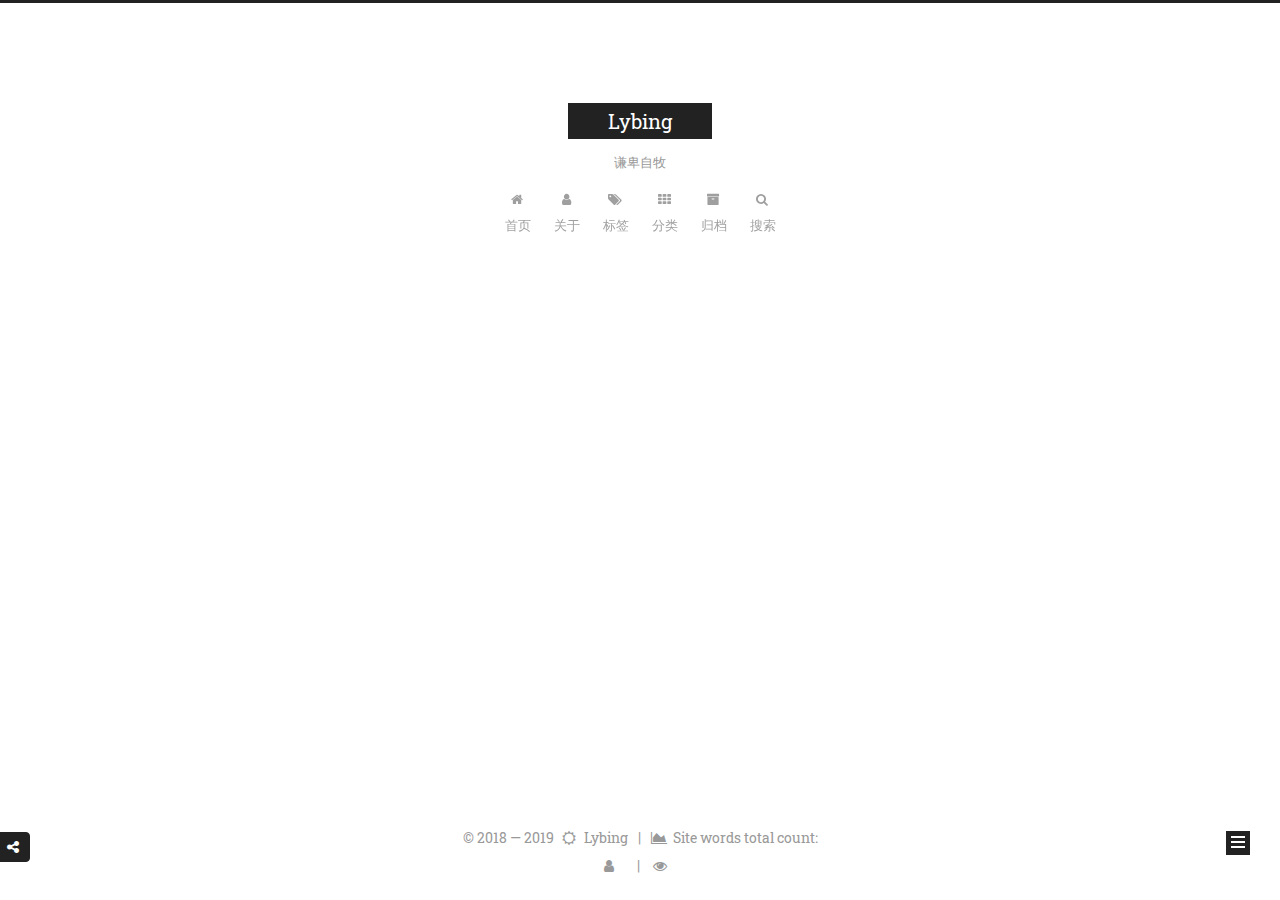
==== commit 086e41c0: "Site updated: 2019-08-13 23:19:22" ====
--- a/archives/index.html
+++ b/archives/index.html
@@ -5,7 +5,7 @@
   
 
 
-<html class="theme-next muse use-motion" lang="zh-CN">
+<html class="theme-next muse use-motion" lang="zh-Hans">
 <head><meta name="generator" content="Hexo 3.9.0">
   <meta charset="UTF-8">
 <meta http-equiv="X-UA-Compatible" content="IE=edge">
@@ -14,6 +14,13 @@
 
 
 
+  
+  
+    
+    
+  <script src="/lib/pace/pace.min.js?v=1.0.2"></script>
+  <link href="/lib/pace/pace-theme-minimal.min.css?v=1.0.2" rel="stylesheet">
+
 
 
 
@@ -45,6 +52,38 @@
 
 
 
+  
+  
+  
+  
+
+  
+    
+    
+  
+
+  
+
+  
+
+  
+
+  
+    
+      
+    
+
+    
+  
+
+  
+    
+    
+    <link href="https://fonts.cat.net/css?family=Roboto Slab:300,300italic,400,400italic,700,700italic|Roboto Mono:300,300italic,400,400italic,700,700italic&subset=latin,latin-ext" rel="stylesheet" type="text/css">
+  
+
+
+
 
 
 
@@ -68,11 +107,13 @@
 
 
 
-  <meta name="keywords" content="Hexo, NexT">
-
-
-
-
+  <meta name="keywords" content="hexo,博客，生活，技术，代码">
+
+
+
+
+
+  <link rel="alternate" href="/atom.xml" title="Lybing" type="application/atom+xml">
 
 
 
@@ -86,7 +127,7 @@
 <meta property="og:url" content="http://yoursite.com/archives/index.html">
 <meta property="og:site_name" content="Lybing">
 <meta property="og:description" content="Master record">
-<meta property="og:locale" content="zh-CN">
+<meta property="og:locale" content="zh-Hans">
 <meta name="twitter:card" content="summary">
 <meta name="twitter:title" content="Lybing">
 <meta name="twitter:description" content="Master record">
@@ -99,13 +140,13 @@
     root: '/',
     scheme: 'Muse',
     version: '5.1.4',
-    sidebar: {"position":"left","display":"post","offset":12,"b2t":false,"scrollpercent":false,"onmobile":false},
+    sidebar: {"position":"right","display":"post","offset":12,"b2t":false,"scrollpercent":true,"onmobile":true},
     fancybox: true,
     tabs: true,
     motion: {"enable":true,"async":false,"transition":{"post_block":"fadeIn","post_header":"slideDownIn","post_body":"slideDownIn","coll_header":"slideLeftIn","sidebar":"slideUpIn"}},
     duoshuo: {
       userId: '0',
-      author: 'Author'
+      author: '博主'
     },
     algolia: {
       applicationID: '',
@@ -125,26 +166,36 @@
 
 
 
-  <title>Archive | Lybing</title>
-  
-
-
-
-
+  <title>归档 | Lybing</title>
+  
+
+
+
+
+
+  <script type="text/javascript">
+    var _hmt = _hmt || [];
+    (function() {
+      var hm = document.createElement("script");
+      hm.src = "https://hm.baidu.com/hm.js?a452b4c4a1cd7c9a9f62d952a88dc832";
+      var s = document.getElementsByTagName("script")[0];
+      s.parentNode.insertBefore(hm, s);
+    })();
+  </script>
 
 
 
 
 </head>
 
-<body itemscope itemtype="http://schema.org/WebPage" lang="zh-CN">
-
-  
-  
-    
-  
-
-  <div class="container sidebar-position-left page-archive">
+<body itemscope itemtype="http://schema.org/WebPage" lang="zh-Hans">
+
+  
+  
+    
+  
+
+  <div class="container sidebar-position-right page-archive">
     <div class="headband"></div>
 
     <header id="header" class="header" itemscope itemtype="http://schema.org/WPHeader">
@@ -185,25 +236,87 @@
             
               <i class="menu-item-icon fa fa-fw fa-home"></i> <br>
             
-            Home
+            首页
           </a>
         </li>
       
         
+        <li class="menu-item menu-item-about">
+          <a href="/about/" rel="section">
+            
+              <i class="menu-item-icon fa fa-fw fa-user"></i> <br>
+            
+            关于
+          </a>
+        </li>
+      
+        
+        <li class="menu-item menu-item-tags">
+          <a href="/tags/" rel="section">
+            
+              <i class="menu-item-icon fa fa-fw fa-tags"></i> <br>
+            
+            标签
+          </a>
+        </li>
+      
+        
+        <li class="menu-item menu-item-categories">
+          <a href="/categories/" rel="section">
+            
+              <i class="menu-item-icon fa fa-fw fa-th"></i> <br>
+            
+            分类
+          </a>
+        </li>
+      
+        
         <li class="menu-item menu-item-archives">
           <a href="/archives/" rel="section">
             
               <i class="menu-item-icon fa fa-fw fa-archive"></i> <br>
             
-            Archives
+            归档
           </a>
         </li>
       
 
       
+        <li class="menu-item menu-item-search">
+          
+            <a href="javascript:;" class="popup-trigger">
+          
+            
+              <i class="menu-item-icon fa fa-search fa-fw"></i> <br>
+            
+            搜索
+          </a>
+        </li>
+      
     </ul>
   
 
+  
+    <div class="site-search">
+      
+  <div class="popup search-popup local-search-popup">
+  <div class="local-search-header clearfix">
+    <span class="search-icon">
+      <i class="fa fa-search"></i>
+    </span>
+    <span class="popup-btn-close">
+      <i class="fa fa-times-circle"></i>
+    </span>
+    <div class="local-search-input-wrapper">
+      <input autocomplete="off" placeholder="搜索..." spellcheck="false" type="text" id="local-search-input">
+    </div>
+  </div>
+  <div id="local-search-result"></div>
+</div>
+
+
+
+    </div>
   
 </nav>
 
@@ -231,7 +344,7 @@
         
           
         
-        Um..! 1 post. Keep on posting.
+        嗯..! 目前共计 1 篇日志。 继续努力。
       </span>
 
       
@@ -306,6 +419,8 @@
 
   <aside id="sidebar" class="sidebar">
     
+      <div id="sidebar-dimmer"></div>
+    
     <div class="sidebar-inner">
 
       
@@ -315,6 +430,8 @@
       <section class="site-overview-wrap sidebar-panel sidebar-panel-active">
         <div class="site-overview">
           <div class="site-author motion-element" itemprop="author" itemscope itemtype="http://schema.org/Person">
+            
+              <img class="site-author-image" itemprop="image" src="/images/xiaorenwu.jpg" alt="Lybing">
             
               <p class="site-author-name" itemprop="name">Lybing</p>
               <p class="site-description motion-element" itemprop="description">Master record</p>
@@ -328,7 +445,7 @@
                 <a href="/archives/">
               
                   <span class="site-state-item-count">1</span>
-                  <span class="site-state-item-name">posts</span>
+                  <span class="site-state-item-name">日志</span>
                 </a>
               </div>
             
@@ -340,13 +457,54 @@
           </nav>
 
           
-
-          
-
-          
-          
-
-          
+            <div class="feed-link motion-element">
+              <a href="/atom.xml" rel="alternate">
+                <i class="fa fa-rss"></i>
+                RSS
+              </a>
+            </div>
+          
+
+          
+            <div class="links-of-author motion-element">
+                
+                  <span class="links-of-author-item">
+                    <a href="https://github.com/Sun-xyu" target="_blank" title="GitHub">
+                      
+                        <i class="fa fa-fw fa-github"></i></a>
+                  </span>
+                
+                  <span class="links-of-author-item">
+                    <a href="mailto:sun64146458@gmail.com" target="_blank" title="E-Mail">
+                      
+                        <i class="fa fa-fw fa-envelope"></i></a>
+                  </span>
+                
+            </div>
+          
+
+          
+          
+
+          
+          
+            <div class="links-of-blogroll motion-element links-of-blogroll-block">
+              <div class="links-of-blogroll-title">
+                <i class="fa  fa-fw fa-list"></i>
+                近期文章
+              </div>
+              <ul class="links-of-blogroll-list">
+                
+                  <li class="links-of-blogroll-item">
+                    <a href="https://sun-xyu.github.io/2018/10/16/hexo_next_blog/" title="Hexo+NexT 打造一个炫酷博客" target="_blank">Hexo+NexT 打造一个炫酷博客</a>
+                  </li>
+                
+                  <li class="links-of-blogroll-item">
+                    <a href="https://sun-xyu.github.io/2018/10/14/hexo_create_blog/" title="Hexo 搭建个人博客" target="_blank">Hexo 搭建个人博客</a>
+                  </li>
+                
+              </ul>
+            </div>
           
 
           
@@ -368,30 +526,53 @@
 
     <footer id="footer" class="footer">
       <div class="footer-inner">
-        <div class="copyright">&copy; <span itemprop="copyrightYear">2019</span>
+        <div class="copyright">&copy; 2018 &mdash; <span itemprop="copyrightYear">2019</span>
   <span class="with-love">
-    <i class="fa fa-user"></i>
+    <i class="fa fa-sun-o"></i>
   </span>
   <span class="author" itemprop="copyrightHolder">Lybing</span>
 
   
+    <span class="post-meta-divider">|</span>
+    <span class="post-meta-item-icon">
+      <i class="fa fa-area-chart"></i>
+    </span>
+    
+      <span class="post-meta-item-text">Site words total count&#58;</span>
+    
+    <span title="Site words total count"></span>
+  
 </div>
 
 
-  <div class="powered-by">Powered by <a class="theme-link" target="_blank" href="https://hexo.io">Hexo</a></div>
-
-
-
-  <span class="post-meta-divider">|</span>
-
-
-
-  <div class="theme-info">Theme &mdash; <a class="theme-link" target="_blank" href="https://github.com/iissnan/hexo-theme-next">NexT.Muse</a> v5.1.4</div>
-
-
-
-
-        
+
+
+
+
+
+
+
+        
+<div class="busuanzi-count">
+  <script async src="https://dn-lbstatics.qbox.me/busuanzi/2.3/busuanzi.pure.mini.js"></script>
+
+  
+    <span class="site-uv">
+      <i class="fa fa-user"></i>
+      <span class="busuanzi-value" id="busuanzi_value_site_uv"></span>
+      
+    </span>
+  
+
+  
+    <span class="site-pv">
+      <i class="fa fa-eye"></i>
+      <span class="busuanzi-value" id="busuanzi_value_site_pv"></span>
+      
+    </span>
+  
+</div>
+
 
 
 
@@ -407,9 +588,17 @@
       <div class="back-to-top">
         <i class="fa fa-arrow-up"></i>
         
+          <span id="scrollpercent"><span>0</span>%</span>
+        
       </div>
     
 
+    
+      <div id="needsharebutton-float">
+        <span class="btn">
+          <i class="fa fa-share-alt" aria-hidden="true"></i>
+        </span>
+      </div>
     
 
   </div>
@@ -530,17 +719,371 @@
 
   
 
-
-
-
-
-  
-
-  
-
-  
-
-  
+  <script type="text/javascript">
+    // Popup Window;
+    var isfetched = false;
+    var isXml = true;
+    // Search DB path;
+    var search_path = "";
+    if (search_path.length === 0) {
+      search_path = "search.xml";
+    } else if (/json$/i.test(search_path)) {
+      isXml = false;
+    }
+    var path = "/" + search_path;
+    // monitor main search box;
+
+    var onPopupClose = function (e) {
+      $('.popup').hide();
+      $('#local-search-input').val('');
+      $('.search-result-list').remove();
+      $('#no-result').remove();
+      $(".local-search-pop-overlay").remove();
+      $('body').css('overflow', '');
+    }
+
+    function proceedsearch() {
+      $("body")
+        .append('<div class="search-popup-overlay local-search-pop-overlay"></div>')
+        .css('overflow', 'hidden');
+      $('.search-popup-overlay').click(onPopupClose);
+      $('.popup').toggle();
+      var $localSearchInput = $('#local-search-input');
+      $localSearchInput.attr("autocapitalize", "none");
+      $localSearchInput.attr("autocorrect", "off");
+      $localSearchInput.focus();
+    }
+
+    // search function;
+    var searchFunc = function(path, search_id, content_id) {
+      'use strict';
+
+      // start loading animation
+      $("body")
+        .append('<div class="search-popup-overlay local-search-pop-overlay">' +
+          '<div id="search-loading-icon">' +
+          '<i class="fa fa-spinner fa-pulse fa-5x fa-fw"></i>' +
+          '</div>' +
+          '</div>')
+        .css('overflow', 'hidden');
+      $("#search-loading-icon").css('margin', '20% auto 0 auto').css('text-align', 'center');
+
+      $.ajax({
+        url: path,
+        dataType: isXml ? "xml" : "json",
+        async: true,
+        success: function(res) {
+          // get the contents from search data
+          isfetched = true;
+          $('.popup').detach().appendTo('.header-inner');
+          var datas = isXml ? $("entry", res).map(function() {
+            return {
+              title: $("title", this).text(),
+              content: $("content",this).text(),
+              url: $("url" , this).text()
+            };
+          }).get() : res;
+          var input = document.getElementById(search_id);
+          var resultContent = document.getElementById(content_id);
+          var inputEventFunction = function() {
+            var searchText = input.value.trim().toLowerCase();
+            var keywords = searchText.split(/[\s\-]+/);
+            if (keywords.length > 1) {
+              keywords.push(searchText);
+            }
+            var resultItems = [];
+            if (searchText.length > 0) {
+              // perform local searching
+              datas.forEach(function(data) {
+                var isMatch = false;
+                var hitCount = 0;
+                var searchTextCount = 0;
+                var title = data.title.trim();
+                var titleInLowerCase = title.toLowerCase();
+                var content = data.content.trim().replace(/<[^>]+>/g,"");
+                var contentInLowerCase = content.toLowerCase();
+                var articleUrl = decodeURIComponent(data.url);
+                var indexOfTitle = [];
+                var indexOfContent = [];
+                // only match articles with not empty titles
+                if(title != '') {
+                  keywords.forEach(function(keyword) {
+                    function getIndexByWord(word, text, caseSensitive) {
+                      var wordLen = word.length;
+                      if (wordLen === 0) {
+                        return [];
+                      }
+                      var startPosition = 0, position = [], index = [];
+                      if (!caseSensitive) {
+                        text = text.toLowerCase();
+                        word = word.toLowerCase();
+                      }
+                      while ((position = text.indexOf(word, startPosition)) > -1) {
+                        index.push({position: position, word: word});
+                        startPosition = position + wordLen;
+                      }
+                      return index;
+                    }
+
+                    indexOfTitle = indexOfTitle.concat(getIndexByWord(keyword, titleInLowerCase, false));
+                    indexOfContent = indexOfContent.concat(getIndexByWord(keyword, contentInLowerCase, false));
+                  });
+                  if (indexOfTitle.length > 0 || indexOfContent.length > 0) {
+                    isMatch = true;
+                    hitCount = indexOfTitle.length + indexOfContent.length;
+                  }
+                }
+
+                // show search results
+
+                if (isMatch) {
+                  // sort index by position of keyword
+
+                  [indexOfTitle, indexOfContent].forEach(function (index) {
+                    index.sort(function (itemLeft, itemRight) {
+                      if (itemRight.position !== itemLeft.position) {
+                        return itemRight.position - itemLeft.position;
+                      } else {
+                        return itemLeft.word.length - itemRight.word.length;
+                      }
+                    });
+                  });
+
+                  // merge hits into slices
+
+                  function mergeIntoSlice(text, start, end, index) {
+                    var item = index[index.length - 1];
+                    var position = item.position;
+                    var word = item.word;
+                    var hits = [];
+                    var searchTextCountInSlice = 0;
+                    while (position + word.length <= end && index.length != 0) {
+                      if (word === searchText) {
+                        searchTextCountInSlice++;
+                      }
+                      hits.push({position: position, length: word.length});
+                      var wordEnd = position + word.length;
+
+                      // move to next position of hit
+
+                      index.pop();
+                      while (index.length != 0) {
+                        item = index[index.length - 1];
+                        position = item.position;
+                        word = item.word;
+                        if (wordEnd > position) {
+                          index.pop();
+                        } else {
+                          break;
+                        }
+                      }
+                    }
+                    searchTextCount += searchTextCountInSlice;
+                    return {
+                      hits: hits,
+                      start: start,
+                      end: end,
+                      searchTextCount: searchTextCountInSlice
+                    };
+                  }
+
+                  var slicesOfTitle = [];
+                  if (indexOfTitle.length != 0) {
+                    slicesOfTitle.push(mergeIntoSlice(title, 0, title.length, indexOfTitle));
+                  }
+
+                  var slicesOfContent = [];
+                  while (indexOfContent.length != 0) {
+                    var item = indexOfContent[indexOfContent.length - 1];
+                    var position = item.position;
+                    var word = item.word;
+                    // cut out 100 characters
+                    var start = position - 20;
+                    var end = position + 80;
+                    if(start < 0){
+                      start = 0;
+                    }
+                    if (end < position + word.length) {
+                      end = position + word.length;
+                    }
+                    if(end > content.length){
+                      end = content.length;
+                    }
+                    slicesOfContent.push(mergeIntoSlice(content, start, end, indexOfContent));
+                  }
+
+                  // sort slices in content by search text's count and hits' count
+
+                  slicesOfContent.sort(function (sliceLeft, sliceRight) {
+                    if (sliceLeft.searchTextCount !== sliceRight.searchTextCount) {
+                      return sliceRight.searchTextCount - sliceLeft.searchTextCount;
+                    } else if (sliceLeft.hits.length !== sliceRight.hits.length) {
+                      return sliceRight.hits.length - sliceLeft.hits.length;
+                    } else {
+                      return sliceLeft.start - sliceRight.start;
+                    }
+                  });
+
+                  // select top N slices in content
+
+                  var upperBound = parseInt('1');
+                  if (upperBound >= 0) {
+                    slicesOfContent = slicesOfContent.slice(0, upperBound);
+                  }
+
+                  // highlight title and content
+
+                  function highlightKeyword(text, slice) {
+                    var result = '';
+                    var prevEnd = slice.start;
+                    slice.hits.forEach(function (hit) {
+                      result += text.substring(prevEnd, hit.position);
+                      var end = hit.position + hit.length;
+                      result += '<b class="search-keyword">' + text.substring(hit.position, end) + '</b>';
+                      prevEnd = end;
+                    });
+                    result += text.substring(prevEnd, slice.end);
+                    return result;
+                  }
+
+                  var resultItem = '';
+
+                  if (slicesOfTitle.length != 0) {
+                    resultItem += "<li><a href='" + articleUrl + "' class='search-result-title'>" + highlightKeyword(title, slicesOfTitle[0]) + "</a>";
+                  } else {
+                    resultItem += "<li><a href='" + articleUrl + "' class='search-result-title'>" + title + "</a>";
+                  }
+
+                  slicesOfContent.forEach(function (slice) {
+                    resultItem += "<a href='" + articleUrl + "'>" +
+                      "<p class=\"search-result\">" + highlightKeyword(content, slice) +
+                      "...</p>" + "</a>";
+                  });
+
+                  resultItem += "</li>";
+                  resultItems.push({
+                    item: resultItem,
+                    searchTextCount: searchTextCount,
+                    hitCount: hitCount,
+                    id: resultItems.length
+                  });
+                }
+              })
+            };
+            if (keywords.length === 1 && keywords[0] === "") {
+              resultContent.innerHTML = '<div id="no-result"><i class="fa fa-search fa-5x" /></div>'
+            } else if (resultItems.length === 0) {
+              resultContent.innerHTML = '<div id="no-result"><i class="fa fa-frown-o fa-5x" /></div>'
+            } else {
+              resultItems.sort(function (resultLeft, resultRight) {
+                if (resultLeft.searchTextCount !== resultRight.searchTextCount) {
+                  return resultRight.searchTextCount - resultLeft.searchTextCount;
+                } else if (resultLeft.hitCount !== resultRight.hitCount) {
+                  return resultRight.hitCount - resultLeft.hitCount;
+                } else {
+                  return resultRight.id - resultLeft.id;
+                }
+              });
+              var searchResultList = '<ul class=\"search-result-list\">';
+              resultItems.forEach(function (result) {
+                searchResultList += result.item;
+              })
+              searchResultList += "</ul>";
+              resultContent.innerHTML = searchResultList;
+            }
+          }
+
+          if ('auto' === 'auto') {
+            input.addEventListener('input', inputEventFunction);
+          } else {
+            $('.search-icon').click(inputEventFunction);
+            input.addEventListener('keypress', function (event) {
+              if (event.keyCode === 13) {
+                inputEventFunction();
+              }
+            });
+          }
+
+          // remove loading animation
+          $(".local-search-pop-overlay").remove();
+          $('body').css('overflow', '');
+
+          proceedsearch();
+        }
+      });
+    }
+
+    // handle and trigger popup window;
+    $('.popup-trigger').click(function(e) {
+      e.stopPropagation();
+      if (isfetched === false) {
+        searchFunc(path, 'local-search-input', 'local-search-result');
+      } else {
+        proceedsearch();
+      };
+    });
+
+    $('.popup-btn-close').click(onPopupClose);
+    $('.popup').click(function(e){
+      e.stopPropagation();
+    });
+    $(document).on('keyup', function (event) {
+      var shouldDismissSearchPopup = event.which === 27 &&
+        $('.search-popup').is(':visible');
+      if (shouldDismissSearchPopup) {
+        onPopupClose();
+      }
+    });
+  </script>
+
+
+
+
+
+  
+
+  
+
+  
+
+  
+  
+  
+  <link rel="stylesheet" href="/lib/needsharebutton/needsharebutton.css">
+
+  
+  
+  <script src="/lib/needsharebutton/needsharebutton.js"></script>
+
+  <script>
+    
+      pbOptions = {};
+      
+          pbOptions.iconStyle = "default";
+      
+          pbOptions.boxForm = "horizontal";
+      
+          pbOptions.position = "bottomCenter";
+      
+          pbOptions.networks = "Weibo,Wechat,Douban,QQZone,Twitter,Facebook";
+      
+      new needShareButton('#needsharebutton-postbottom', pbOptions);
+    
+    
+      flOptions = {};
+      
+          flOptions.iconStyle = "default";
+      
+          flOptions.boxForm = "vertical";
+      
+          flOptions.position = "topRight";
+      
+          flOptions.networks = "Weibo,Wechat,Douban,QQZone,Twitter,Facebook";
+      
+      new needShareButton('#needsharebutton-float', flOptions);
+    
+  </script>
+
   
 
   
--- a/css/main.css
+++ b/css/main.css
@@ -185,7 +185,7 @@
 }
 body {
   position: relative;
-  font-family: 'Lato', "PingFang SC", "Microsoft YaHei", sans-serif;
+  font-family: 'Roboto Slab', "PingFang SC", "Microsoft YaHei", sans-serif;
   font-size: 14px;
   line-height: 2;
   color: #555;
@@ -216,7 +216,7 @@
   padding: 0;
   font-weight: bold;
   line-height: 1.5;
-  font-family: 'Lato', "PingFang SC", "Microsoft YaHei", sans-serif;
+  font-family: 'Roboto Slab', "PingFang SC", "Microsoft YaHei", sans-serif;
 }
 h2,
 h3,
@@ -493,7 +493,7 @@
 }
 pre,
 code {
-  font-family: consolas, Menlo, "PingFang SC", "Microsoft YaHei", monospace;
+  font-family: 'Roboto Mono', consolas, Menlo, "PingFang SC", "Microsoft YaHei", monospace;
 }
 code {
   padding: 2px 4px;
@@ -745,8 +745,9 @@
   position: relative;
   padding: 15px;
   margin-bottom: 20px;
-  border: 1px solid #eee;
-  border-left-width: 5px;
+  border: initial;
+  border-left: 3px solid #eee;
+  background-color: #f9f9f9;
   border-radius: 3px;
 }
 .post-body .note h2,
@@ -776,6 +777,7 @@
   margin-bottom: 0;
 }
 .post-body .note.default {
+  background-color: #f7f7f7;
   border-left-color: #777;
 }
 .post-body .note.default h2,
@@ -786,6 +788,7 @@
   color: #777;
 }
 .post-body .note.primary {
+  background-color: #f5f0fa;
   border-left-color: #6f42c1;
 }
 .post-body .note.primary h2,
@@ -796,6 +799,7 @@
   color: #6f42c1;
 }
 .post-body .note.info {
+  background-color: #eef7fa;
   border-left-color: #428bca;
 }
 .post-body .note.info h2,
@@ -806,6 +810,7 @@
   color: #428bca;
 }
 .post-body .note.success {
+  background-color: #eff8f0;
   border-left-color: #5cb85c;
 }
 .post-body .note.success h2,
@@ -816,6 +821,7 @@
   color: #5cb85c;
 }
 .post-body .note.warning {
+  background-color: #fdf8ea;
   border-left-color: #f0ad4e;
 }
 .post-body .note.warning h2,
@@ -826,6 +832,7 @@
   color: #f0ad4e;
 }
 .post-body .note.danger {
+  background-color: #fcf1f2;
   border-left-color: #d9534f;
 }
 .post-body .note.danger h2,
@@ -1063,7 +1070,7 @@
   right: 30px;
   z-index: 1050;
   padding: 0 6px;
-  width: 24px;
+  width: initial;
   background: #222;
   font-size: 12px;
   opacity: 1;
@@ -1078,12 +1085,14 @@
 }
 @media (min-width: 768px) and (max-width: 991px) {
   .back-to-top {
-    display: none !important;
+    right: 20px;
+    opacity: 0.8;
   }
 }
 @media (max-width: 767px) {
   .back-to-top {
-    display: none !important;
+    right: 20px;
+    opacity: 0.8;
   }
 }
 .back-to-top.back-to-top-on {
@@ -1131,7 +1140,7 @@
   line-height: 36px;
   font-size: 20px;
   font-weight: normal;
-  font-family: 'Lato', "PingFang SC", "Microsoft YaHei", sans-serif;
+  font-family: 'Roboto Slab', "PingFang SC", "Microsoft YaHei", sans-serif;
 }
 .site-subtitle {
   margin-top: 10px;
@@ -1219,7 +1228,7 @@
   opacity: 0;
 }
 .post-body {
-  font-family: 'Lato', "PingFang SC", "Microsoft YaHei", sans-serif;
+  font-family: 'Roboto Slab', "PingFang SC", "Microsoft YaHei", sans-serif;
 }
 @media (max-width: 767px) {
   .post-body {
@@ -1265,6 +1274,14 @@
 }
 .use-motion .collection-title {
   opacity: 0;
+}
+.post-body p a {
+  color: #0593d3;
+  border-bottom: none;
+}
+.post-body p a:hover {
+  color: #0477ab;
+  text-decoration: underline;
 }
 .posts-expand {
   padding-top: 40px;
@@ -1497,7 +1514,7 @@
 .posts-expand .post-meta {
   margin: 3px 0 60px 0;
   color: #999;
-  font-family: 'Lato', "PingFang SC", "Microsoft YaHei", sans-serif;
+  font-family: 'Roboto Slab', "PingFang SC", "Microsoft YaHei", sans-serif;
   font-size: 12px;
   text-align: center;
 }
@@ -1640,6 +1657,49 @@
 .fancybox-close,
 .fancybox-close:hover {
   border: none;
+}
+.post-copyright {
+  margin: 2em 0 0;
+  padding: 0.5em 1em;
+  border-left: 3px solid #ff1700;
+  background-color: #f9f9f9;
+  list-style: none;
+}
+.post-widgets {
+  border-top: 1px solid #eee;
+  padding-top: 9px;
+  margin-top: 45px;
+  display: flex;
+  justify-content: center;
+  flex-wrap: wrap;
+  align-items: center;
+}
+.post-widgets .post-meta-divider {
+  height: 28px;
+  color: #999;
+}
+.wp_rating {
+  height: 20px;
+  margin-right: 10px;
+  text-align: center;
+  line-height: 20px;
+  padding-top: 6px;
+}
+.social-like {
+  font-size: 14px;
+  text-align: center;
+  display: flex;
+  justify-content: center;
+}
+.vk_like {
+  width: 85px;
+  height: 21px;
+  padding-top: 7px;
+  align-self: center;
+}
+.fb_like {
+  height: 30px;
+  align-self: center;
 }
 .rtl.post-body p,
 .rtl.post-body a,
@@ -1676,16 +1736,6 @@
 .sidebar a:hover {
   color: #eee;
 }
-@media (min-width: 768px) and (max-width: 991px) {
-  .sidebar {
-    display: none !important;
-  }
-}
-@media (max-width: 767px) {
-  .sidebar {
-    display: none !important;
-  }
-}
 .sidebar-inner {
   position: relative;
   padding: 20px 10px;
@@ -1714,12 +1764,14 @@
 }
 @media (min-width: 768px) and (max-width: 991px) {
   .sidebar-toggle {
-    display: none !important;
+    right: 20px;
+    opacity: 0.8;
   }
 }
 @media (max-width: 767px) {
   .sidebar-toggle {
-    display: none !important;
+    right: 20px;
+    opacity: 0.8;
   }
 }
 .sidebar-toggle-line {
@@ -1822,7 +1874,7 @@
   width: 4px;
   height: 4px;
   border-radius: 50%;
-  background: #ff821a;
+  background: #fcf142;
 }
 .links-of-blogroll {
   font-size: 13px;
@@ -1941,6 +1993,32 @@
 }
 .post-toc .nav .active-current > a:hover {
   color: #87daff;
+}
+.sidebar-active #sidebar-dimmer {
+  opacity: 0.7;
+  -webkit-transform: translateX(-150%);
+  -webkit-transform: translateX(-150%);
+  -moz-transform: translateX(-150%);
+  -ms-transform: translateX(-150%);
+  -o-transform: translateX(-150%);
+  transform: translateX(-150%);
+  transition: opacity 0.2s;
+}
+#sidebar-dimmer {
+  display: none;
+  position: absolute;
+  top: 0;
+  left: 100%;
+  width: 200%;
+  height: 100%;
+  background: #000;
+  opacity: 0;
+  transition: opacity 0.2s, transform 0s 0.2s;
+}
+@media (max-width: 767px) {
+  #sidebar-dimmer {
+    display: block;
+  }
 }
 .footer {
   font-size: 14px;
@@ -2362,6 +2440,29 @@
   content: "|";
   padding-left: 10px;
 }
+#needsharebutton-postbottom {
+  position: relative;
+  cursor: pointer;
+  height: 26px;
+}
+#needsharebutton-postbottom .btn {
+  display: initial;
+  padding: 1px 4px;
+  border: 1px solid #222;
+  border-radius: 3px;
+}
+#needsharebutton-float {
+  position: fixed;
+  bottom: 38px;
+  left: -8px;
+  z-index: 9999;
+  cursor: pointer;
+}
+#needsharebutton-float .btn {
+  padding: 0 10px 0 14px;
+  border: 1px solid #222;
+  border-radius: 4px;
+}
 .page-archive .archive-page-counter {
   position: relative;
   top: 3px;
--- a/lib/needsharebutton/needsharebutton.css
+++ b/lib/needsharebutton/needsharebutton.css
@@ -0,0 +1,372 @@
+/***********************************************
+  needShareButton
+  - Version 1.0.0
+  - Copyright 2015 Dzmitry Vasileuski
+  - Licensed under MIT (http://opensource.org/licenses/MIT)
+***********************************************/
+/* Social icons font
+***********************************************/
+@import url('font-embedded.css');
+.need-share-button {
+  position: relative;
+}
+.need-share-button-opened {
+  position: relative;
+}
+.need-share-button-opened img.need-share-wechat-code-image {
+  display: block;
+
+  width: 100%;
+  max-width: 200px;
+  margin: auto;
+}
+.need-share-button_dropdown {
+  position: absolute;
+  z-index: 10;
+
+  visibility: hidden;
+  overflow: hidden;
+
+  width: 300px;
+
+  font-size: 16px;
+
+  -webkit-transition: .3s;
+          transition: .3s;
+  -webkit-transform: scale(.1);
+      -ms-transform: scale(.1);
+          transform: scale(.1);
+  text-align: center;
+  white-space: normal;
+
+  opacity: 0;
+  -webkit-border-radius: 4px;
+          border-radius: 4px;
+  background-color: #fff;
+  -webkit-box-shadow: 0 0 2px rgba(0, 0, 0, .5);
+          box-shadow: 0 0 2px rgba(0, 0, 0, .5);
+}
+.need-share-button-opened .need-share-button_dropdown {
+  visibility: visible;
+
+  -webkit-transform: scale(1);
+      -ms-transform: scale(1);
+          transform: scale(1);
+
+  opacity: 1;
+}
+.need-share-button_dropdown-box-vertical,
+.need-share-button_dropdown-box-horizontal {
+  -webkit-border-radius: 0;
+          border-radius: 0;
+}
+.need-share-button_dropdown-box-vertical {
+  width: 50px;
+}
+.need-share-button_dropdown-box-horizontal {
+  width: auto;
+
+  white-space: nowrap;
+}
+.need-share-button_link {
+  display: inline-block;
+
+  width: 50px;
+  height: 50px;
+
+  line-height: 50px;
+
+  cursor: pointer;
+  text-align: center;
+}
+.need-share-button_link:hover {
+  -webkit-transition: .3s;
+          transition: .3s;
+
+  opacity: .7;
+}
+/* Dropdown position
+***********************************************/
+.need-share-button_dropdown-top-left {
+  right: 100%;
+  bottom: 100%;
+
+  margin-right: 10px;
+  margin-bottom: 10px;
+}
+.need-share-button_dropdown-top-right {
+  bottom: 100%;
+  left: 100%;
+
+  margin-bottom: 10px;
+  margin-left: 10px;
+}
+.need-share-button_dropdown-top-center {
+  bottom: 100%;
+  left: 50%;
+
+  margin-bottom: 10px;
+}
+.need-share-button_dropdown-middle-left {
+  top: 50%;
+  right: 100%;
+
+  margin-right: 10px;
+}
+.need-share-button_dropdown-middle-right {
+  top: 50%;
+  left: 100%;
+
+  margin-left: 10px;
+}
+.need-share-button_dropdown-bottom-left {
+  top: 100%;
+  right: 100%;
+
+  margin-top: 10px;
+  margin-right: 10px;
+}
+.need-share-button_dropdown-bottom-right {
+  top: 100%;
+  left: 100%;
+
+  margin-top: 10px;
+  margin-left: 10px;
+}
+.need-share-button_dropdown-bottom-center {
+  top: 100%;
+  left: 50%;
+
+  margin-top: 10px;
+}
+/* Default theme
+***********************************************/
+.need-share-button-default {
+  display: inline-block;
+
+  margin-bottom: 0;
+  padding: 6px 12px;
+
+  font-size: 14px;
+  line-height: 1.42857143;
+  font-weight: 400;
+  color: #333;
+
+  cursor: pointer;
+  -webkit-user-select: none;
+     -moz-user-select: none;
+      -ms-user-select: none;
+          user-select: none;
+  text-align: center;
+  vertical-align: middle;
+
+  border: 1px solid #ccc;
+  -webkit-border-radius: 4px;
+          border-radius: 4px;
+  background-color: #fff;
+}
+/* Network buttons
+***********************************************/
+.need-share-button_wechat {
+  color: #a2dc30;
+}
+.need-share-button_wechat.need-share-button_link-box {
+  color: #fff;
+
+  background: #a2dc30;
+}
+.need-share-button_weibo {
+  color: #d52b2b;
+}
+.need-share-button_weibo.need-share-button_link-box {
+  color: #fff;
+
+  background: #d52b2b;
+}
+.need-share-button_douban {
+  color: #072;
+}
+.need-share-button_douban:before {
+  content: '豆';
+}
+.need-share-button_douban.need-share-button_link-box {
+  color: #fff;
+
+  background: #072;
+}
+.need-share-button_qqzone {
+  color: #ffce00;
+}
+.need-share-button_qqzone.need-share-button_link-box {
+  color: #fff;
+
+  background: #ffce00;
+}
+.need-share-button_renren {
+  color: #207cc5;
+}
+.need-share-button_renren.need-share-button_link-box {
+  color: #fff;
+
+  background: #207cc5;
+}
+.need-share-button_mailto {
+  color: #efbe00;
+}
+.need-share-button_mailto.need-share-button_link-box {
+  color: #fff;
+
+  background: #efbe00;
+}
+.need-share-button_twitter {
+  color: #00acec;
+}
+.need-share-button_twitter.need-share-button_link-box {
+  color: #fff;
+
+  background: #00acec;
+}
+.need-share-button_pinterest {
+  color: #cd2027;
+}
+.need-share-button_pinterest.need-share-button_link-box {
+  color: #fff;
+
+  background: #cd2027;
+}
+.need-share-button_facebook {
+  color: #3b5998;
+}
+.need-share-button_facebook.need-share-button_link-box {
+  color: #fff;
+
+  background: #3b5998;
+}
+.need-share-button_googleplus {
+  color: #d44132;
+}
+.need-share-button_googleplus.need-share-button_link-box {
+  color: #fff;
+
+  background: #d44132;
+}
+.need-share-button_reddit {
+  color: #000;
+}
+.need-share-button_reddit.need-share-button_link-box {
+  color: #fff;
+
+  background: #000;
+}
+.need-share-button_delicious {
+  color: #000;
+}
+.need-share-button_delicious.need-share-button_link-box {
+  color: #fff;
+
+  background: #000;
+}
+.need-share-button_stumbleupon {
+  color: #f04e23;
+}
+.need-share-button_stumbleupon.need-share-button_link-box {
+  color: #fff;
+
+  background: #f04e23;
+}
+.need-share-button_linkedin {
+  color: #0085af;
+}
+.need-share-button_linkedin.need-share-button_link-box {
+  color: #fff;
+
+  background: #0085af;
+}
+.need-share-button_slashdot {
+  color: #026664;
+}
+.need-share-button_slashdot.need-share-button_link-box {
+  color: #fff;
+
+  background: #026664;
+}
+.need-share-button_technorati {
+  color: #49ae47;
+}
+.need-share-button_technorati.need-share-button_link-box {
+  color: #fff;
+
+  background: #49ae47;
+}
+.need-share-button_posterous {
+  color: #795d31;
+}
+.need-share-button_posterous.need-share-button_link-box {
+  color: #fff;
+
+  background: #795d31;
+}
+.need-share-button_tumblr {
+  color: #34465d;
+}
+.need-share-button_tumblr.need-share-button_link-box {
+  color: #fff;
+
+  background: #34465d;
+}
+.need-share-button_googlebookmarks {
+  color: #fde331;
+}
+.need-share-button_googlebookmarks.need-share-button_link-box {
+  color: #fff;
+
+  background: #fde331;
+}
+.need-share-button_newsvine {
+  color: #03652c;
+}
+.need-share-button_newsvine.need-share-button_link-box {
+  color: #fff;
+
+  background: #03652c;
+}
+.need-share-button_evernote {
+  color: #79d626;
+}
+.need-share-button_evernote.need-share-button_link-box {
+  color: #fff;
+
+  background: #79d626;
+}
+.need-share-button_friendfeed {
+  color: #b0cbe9;
+}
+.need-share-button_friendfeed.need-share-button_link-box {
+  color: #fff;
+
+  background: #b0cbe9;
+}
+.need-share-button_vkontakte {
+  color: #4c75a3;
+}
+.need-share-button_vkontakte.need-share-button_link-box {
+  color: #fff;
+
+  background: #4c75a3;
+}
+.need-share-button_odnoklassniki {
+  color: #ed812b;
+}
+.need-share-button_odnoklassniki.need-share-button_link-box {
+  color: #fff;
+
+  background: #ed812b;
+}
+.need-share-button_mailru {
+  color: #f89c0e;
+}
+.need-share-button_mailru.need-share-button_link-box {
+  color: #fff;
+
+  background: #f89c0e;
+}
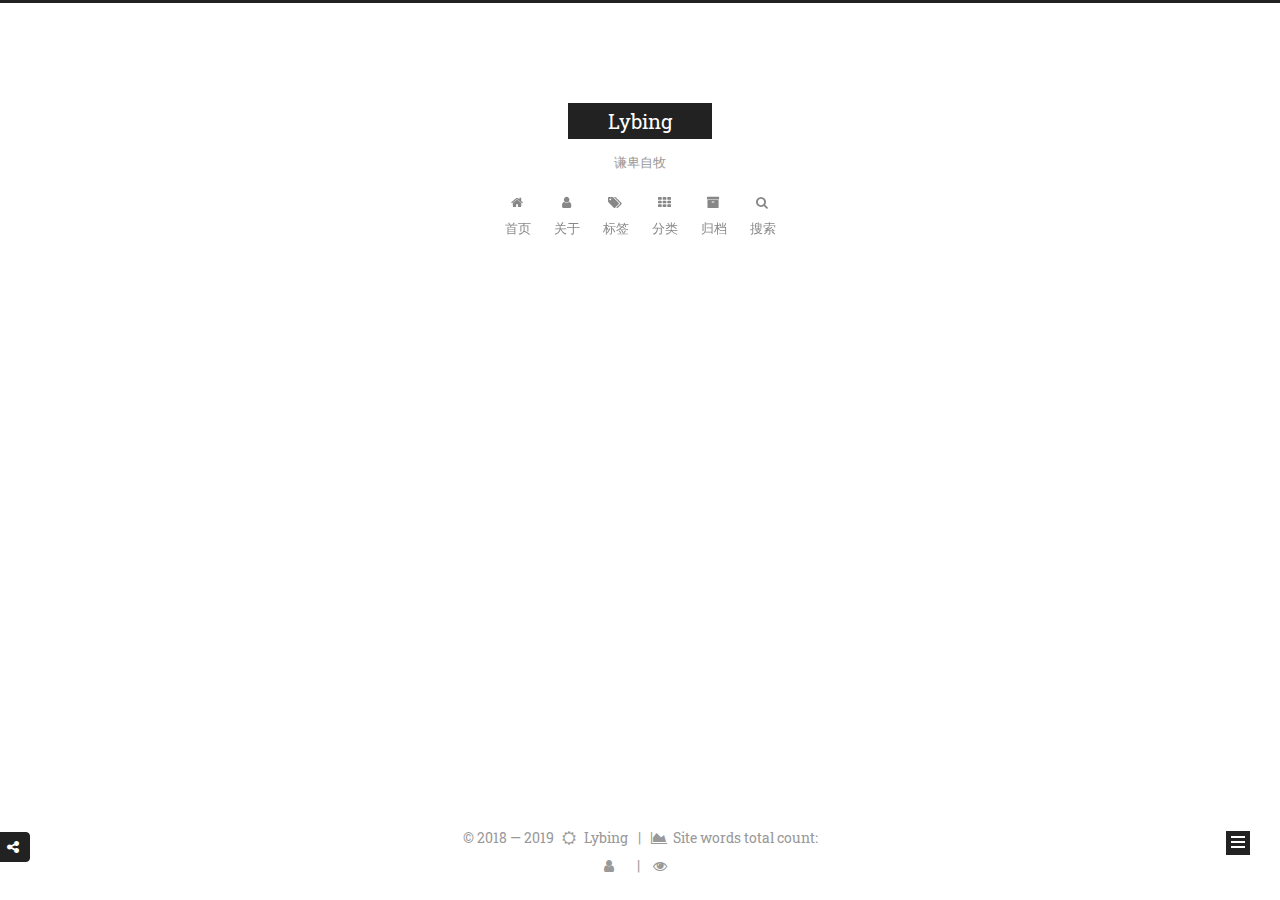
==== commit 77a110cc: "Site updated: 2019-08-27 14:00:33" ====
--- a/archives/index.html
+++ b/archives/index.html
@@ -120,17 +120,17 @@
 
 
 
-<meta name="description" content="Master record">
+<meta name="description" content="代码搬运工">
 <meta name="keywords" content="C++,Java">
 <meta property="og:type" content="website">
 <meta property="og:title" content="Lybing">
 <meta property="og:url" content="http://yoursite.com/archives/index.html">
 <meta property="og:site_name" content="Lybing">
-<meta property="og:description" content="Master record">
+<meta property="og:description" content="代码搬运工">
 <meta property="og:locale" content="zh-Hans">
 <meta name="twitter:card" content="summary">
 <meta name="twitter:title" content="Lybing">
-<meta name="twitter:description" content="Master record">
+<meta name="twitter:description" content="代码搬运工">
 
 
 
@@ -434,7 +434,7 @@
               <img class="site-author-image" itemprop="image" src="/images/xiaorenwu.jpg" alt="Lybing">
             
               <p class="site-author-name" itemprop="name">Lybing</p>
-              <p class="site-description motion-element" itemprop="description">Master record</p>
+              <p class="site-description motion-element" itemprop="description">代码搬运工</p>
           </div>
 
           <nav class="site-state motion-element">
@@ -1043,6 +1043,113 @@
   
 
   
+  <script src="https://cdn1.lncld.net/static/js/av-core-mini-0.6.4.js"></script>
+  <script>AV.initialize("wE6GSUuGoexBilGU6p5WW24g-gzGzoHsz", "P6g0wz72vj0UAzGcMMpi0oxR");</script>
+  <script>
+    function showTime(Counter) {
+      var query = new AV.Query(Counter);
+      var entries = [];
+      var $visitors = $(".leancloud_visitors");
+
+      $visitors.each(function () {
+        entries.push( $(this).attr("id").trim() );
+      });
+
+      query.containedIn('url', entries);
+      query.find()
+        .done(function (results) {
+          var COUNT_CONTAINER_REF = '.leancloud-visitors-count';
+
+          if (results.length === 0) {
+            $visitors.find(COUNT_CONTAINER_REF).text(0);
+            return;
+          }
+
+          for (var i = 0; i < results.length; i++) {
+            var item = results[i];
+            var url = item.get('url');
+            var time = item.get('time');
+            var element = document.getElementById(url);
+
+            $(element).find(COUNT_CONTAINER_REF).text(time);
+          }
+          for(var i = 0; i < entries.length; i++) {
+            var url = entries[i];
+            var element = document.getElementById(url);
+            var countSpan = $(element).find(COUNT_CONTAINER_REF);
+            if( countSpan.text() == '') {
+              countSpan.text(0);
+            }
+          }
+        })
+        .fail(function (object, error) {
+          console.log("Error: " + error.code + " " + error.message);
+        });
+    }
+
+    function addCount(Counter) {
+      var $visitors = $(".leancloud_visitors");
+      var url = $visitors.attr('id').trim();
+      var title = $visitors.attr('data-flag-title').trim();
+      var query = new AV.Query(Counter);
+
+      query.equalTo("url", url);
+      query.find({
+        success: function(results) {
+          if (results.length > 0) {
+            var counter = results[0];
+            counter.fetchWhenSave(true);
+            counter.increment("time");
+            counter.save(null, {
+              success: function(counter) {
+                var $element = $(document.getElementById(url));
+                $element.find('.leancloud-visitors-count').text(counter.get('time'));
+              },
+              error: function(counter, error) {
+                console.log('Failed to save Visitor num, with error message: ' + error.message);
+              }
+            });
+          } else {
+            var newcounter = new Counter();
+            /* Set ACL */
+            var acl = new AV.ACL();
+            acl.setPublicReadAccess(true);
+            acl.setPublicWriteAccess(true);
+            newcounter.setACL(acl);
+            /* End Set ACL */
+            newcounter.set("title", title);
+            newcounter.set("url", url);
+            newcounter.set("time", 1);
+            newcounter.save(null, {
+              success: function(newcounter) {
+                var $element = $(document.getElementById(url));
+                $element.find('.leancloud-visitors-count').text(newcounter.get('time'));
+              },
+              error: function(newcounter, error) {
+                console.log('Failed to create');
+              }
+            });
+          }
+        },
+        error: function(error) {
+          console.log('Error:' + error.code + " " + error.message);
+        }
+      });
+    }
+
+    $(function() {
+      var Counter = AV.Object.extend("Counter");
+      if ($('.leancloud_visitors').length == 1) {
+        addCount(Counter);
+      } else if ($('.post-title-link').length > 1) {
+        showTime(Counter);
+      }
+    });
+  </script>
+
+
+
+  
 
   
 
--- a/css/main.css
+++ b/css/main.css
@@ -1874,7 +1874,7 @@
   width: 4px;
   height: 4px;
   border-radius: 50%;
-  background: #fcf142;
+  background: #91ffd2;
 }
 .links-of-blogroll {
   font-size: 13px;
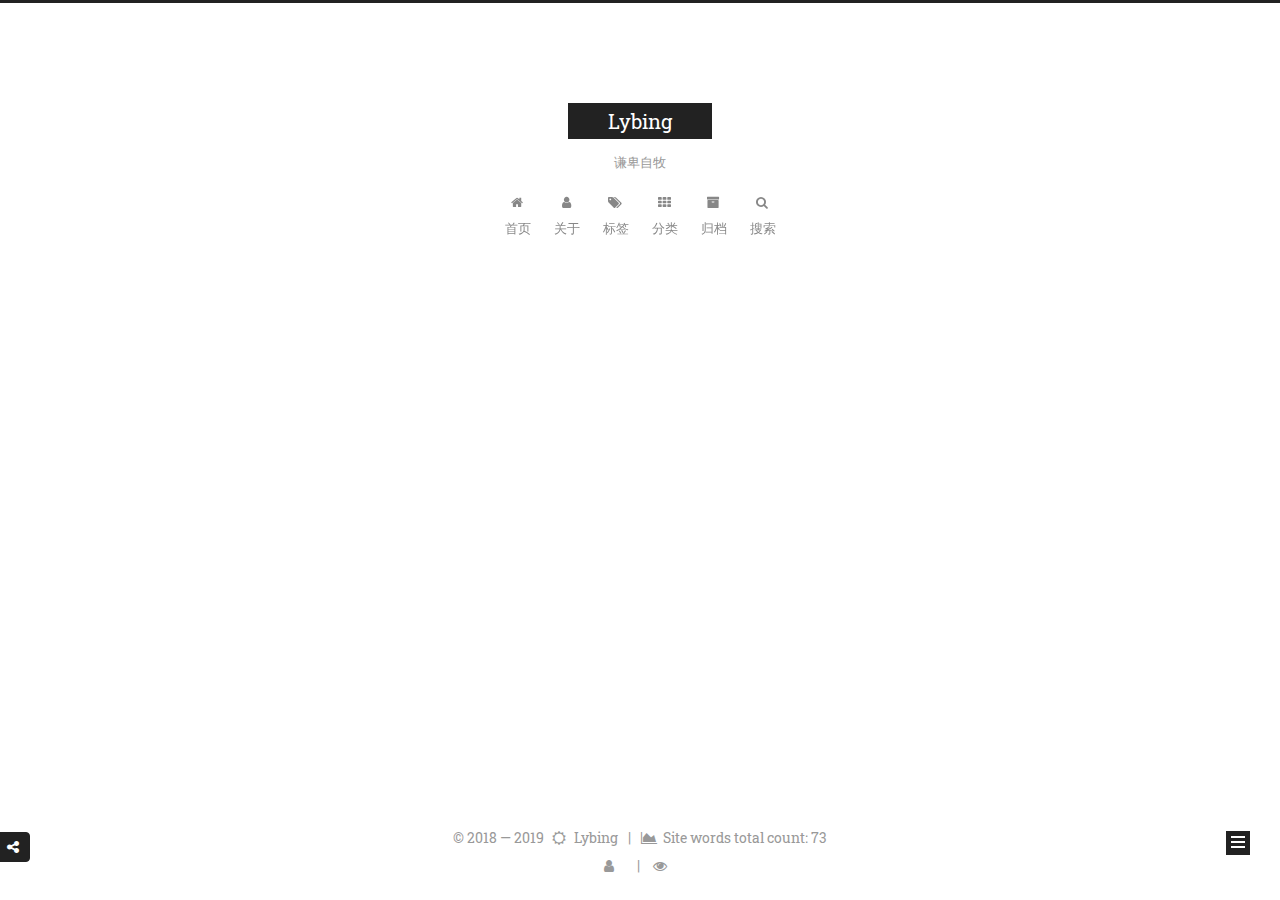
==== commit 61e7918c: "Site updated: 2019-08-27 14:09:35" ====
--- a/archives/index.html
+++ b/archives/index.html
@@ -540,7 +540,7 @@
     
       <span class="post-meta-item-text">Site words total count&#58;</span>
     
-    <span title="Site words total count"></span>
+    <span title="Site words total count">73</span>
   
 </div>
 
--- a/css/main.css
+++ b/css/main.css
@@ -1874,7 +1874,7 @@
   width: 4px;
   height: 4px;
   border-radius: 50%;
-  background: #91ffd2;
+  background: #ffff9c;
 }
 .links-of-blogroll {
   font-size: 13px;
